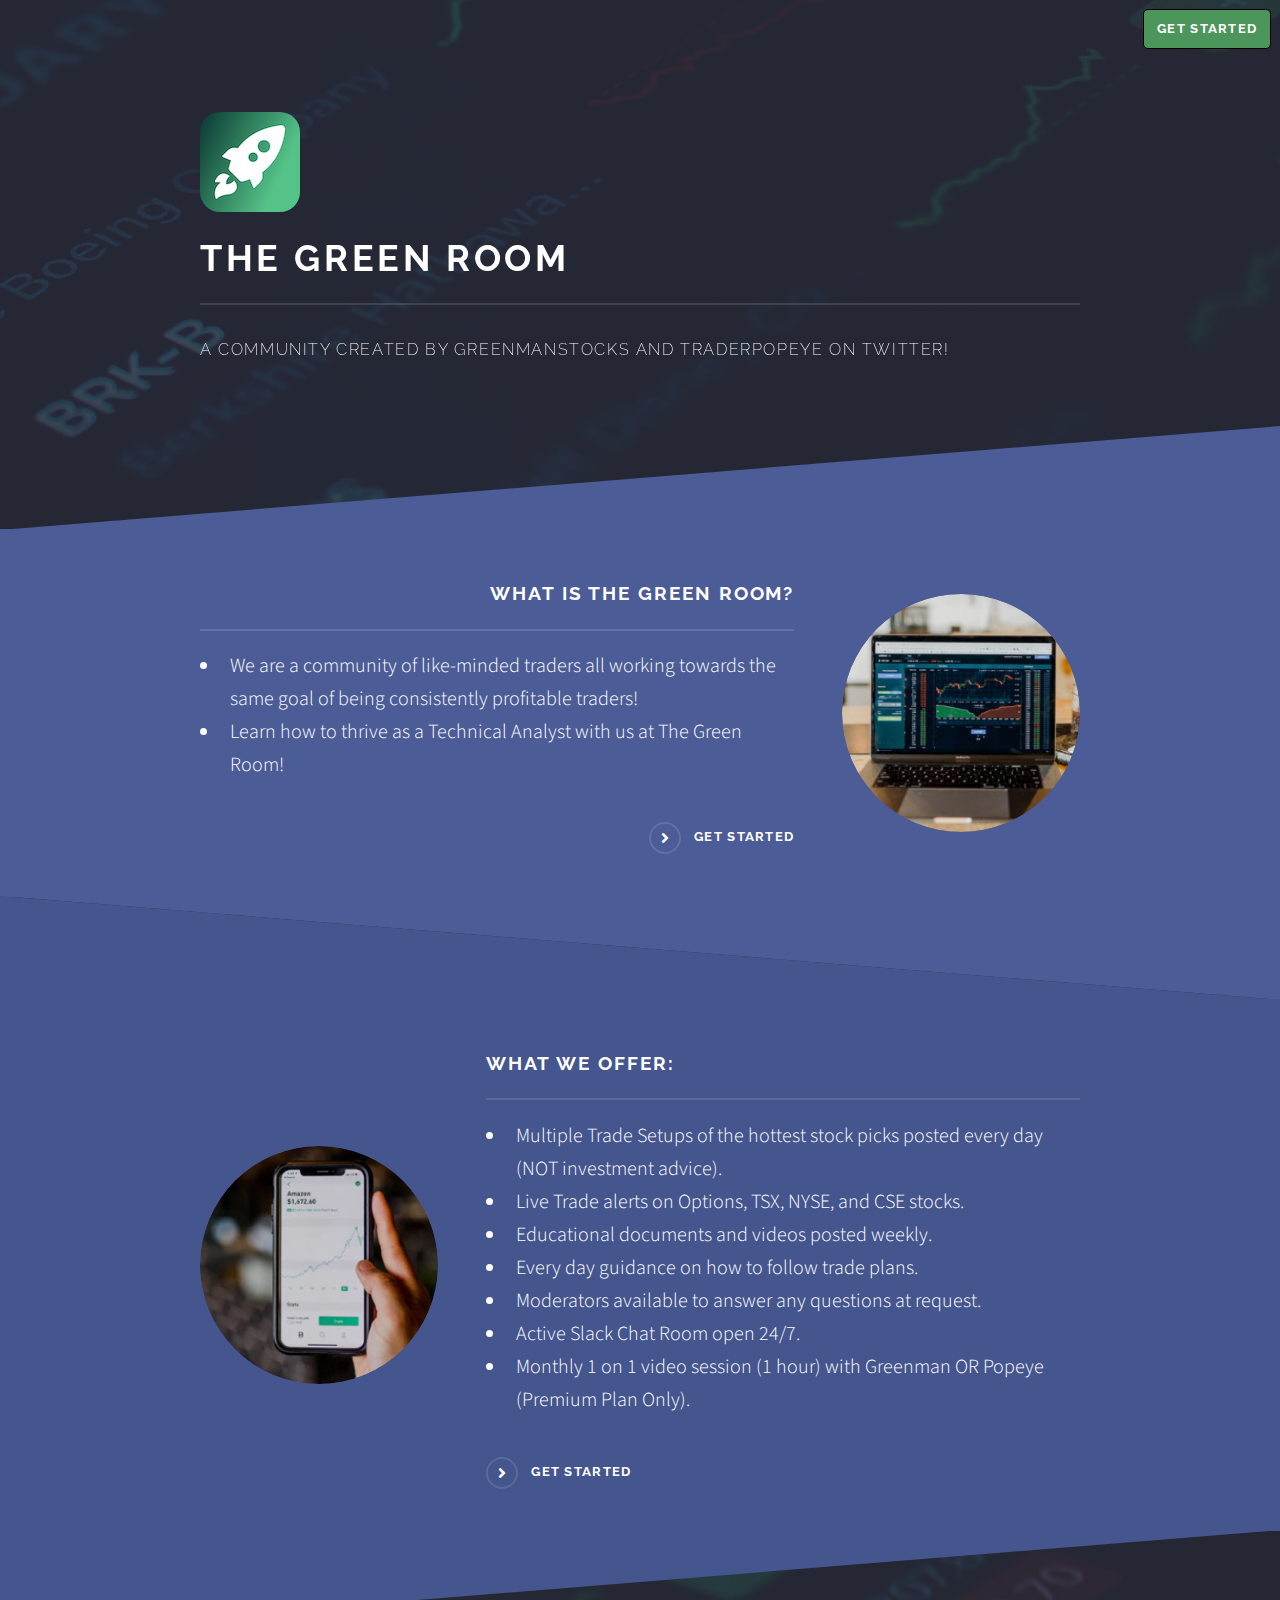
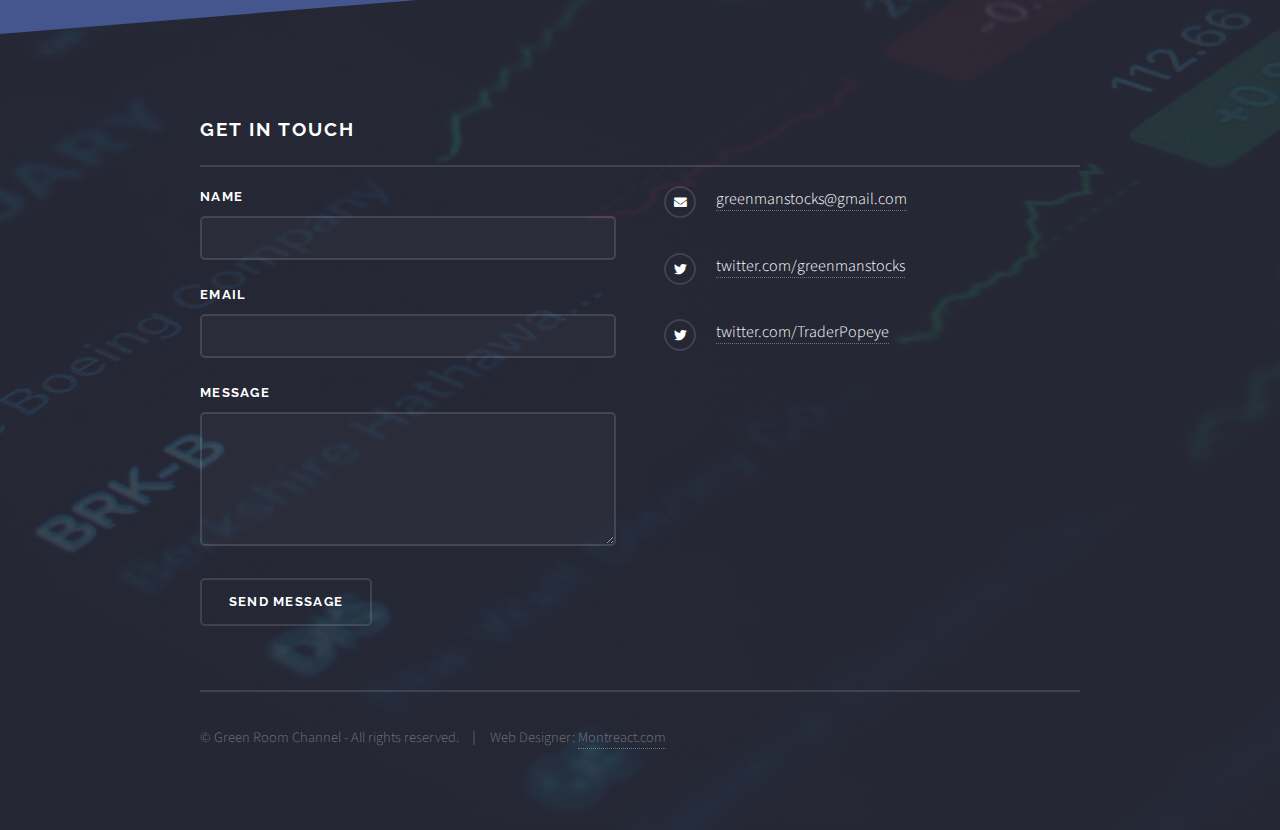
==== index.html @ b344d6a6 "first commit" ====
<!DOCTYPE HTML>
<!--
	Solid State by HTML5 UP
	html5up.net | @ajlkn
	Free for personal and commercial use under the CCA 3.0 license (html5up.net/license)
-->
<html>
	<head>
		<title>The Green Room</title>
		<meta charset="utf-8" />
		<meta name="viewport" content="width=device-width, initial-scale=1, user-scalable=no" />
		<link rel="stylesheet" href="assets/css/main.css" />
		<link rel="icon" href="images/profile.png" type="image/x-icon"/>
		<meta name="description" content="A community created by GreenmanStocks and TraderPopeye on Twitter!" />	
		<noscript><link rel="stylesheet" href="assets/css/noscript.css" /></noscript>
	</head>
	<body class="is-preload">

		<!-- Page Wrapper -->
			<div id="page-wrapper">

				<!-- Header -->
					<header id="header" class="alt">
						<h1><a href="index.html">The Green Room</a></h1>
						<nav>
							<a class="menu-button" style="border: 1px #000 solid !important; background-color: #4c965c; border-radius: 5px;" href="./purchase.html">Get Started</a>
						</nav>
					</header>


				<!-- Banner -->
					<section id="banner">
						<div class="inner">
							<h2>							
								<img style="border-radius: 20px;" src="images/profile.jpg" alt="" />
								<br>
								The Green Room
							</h2>
							<p>A community created by GreenmanStocks and TraderPopeye on Twitter!</p>
						</div>
					</section>

				<!-- Wrapper -->
					<section id="wrapper">

						<!-- One -->
							<section id="one" class="wrapper spotlight style1">
								<div class="inner">
									<a href="#" class="image"><img src="images/pic01.jpg" alt="" /></a>
									<div class="content">
										<h2 class="major">What is The Green Room?</h2>
										<ul style="text-align: left; font-size: 20px;">
											<li>
												We are a community of like-minded traders all working towards the same goal of being consistently profitable traders! 
											</li>
											<li>
												Learn how to thrive as a Technical Analyst with us at The Green Room! 
											</li>
										</ul>

										<a href="./purchase.html" class="special">Get Started</a>
									</div>
								</div>
							</section>

						<!-- Two -->
							<section id="two" class="wrapper alt spotlight style2">
								<div class="inner">
									<a href="#" class="image"><img src="images/pic02.jpg" alt="" /></a>
									<div class="content">
										<h2 class="major">What we offer:</h2>
										<ul style="text-align: left; font-size: 20px;">
											<li>
												Multiple Trade Setups of the hottest stock picks posted every day (NOT investment advice). 
											</li>
											<li>
												Live Trade alerts on Options, TSX, NYSE, and CSE stocks.
											</li>
											<li>
												Educational documents and videos posted weekly. 
											</li>
											<li>
												Every day guidance on how to follow trade plans.
											</li>
											<li>
												Moderators available to answer any questions at request. 
											</li>
											<li>
												Active Slack Chat Room open 24/7.
											</li>
											<li>
												Monthly 1 on 1 video session (1 hour) with Greenman OR Popeye (Premium Plan Only).
											</li>
										</ul>
										<a href="./purchase.html" class="special">Get Started</a>
									</div>
								</div>
							</section>

					</section>

				<!-- Footer -->
					<section id="footer">
						<div class="inner">
							<h2 class="major">Get in touch</h2>
							<form method="post" action="https://formspree.io/greenmanstocks@gmail.ca">
								<div class="fields">
									<div class="field">
										<label for="name">Name</label>
										<input type="text" name="name" id="name" />
									</div>
									<div class="field">
										<label for="email">Email</label>
										<input type="email" name="email" id="email" />
									</div>
									<div class="field">
										<label for="message">Message</label>
										<textarea name="message" id="message" rows="4"></textarea>
									</div>
								</div>
								<ul class="actions">
									<li><input type="submit" value="Send Message" /></li>
								</ul>
							</form>
							<ul class="contact">
								<li class="icon solid fa-envelope"><a href="mailto:greenmanstocks@gmail.com">greenmanstocks@gmail.com</a></li>
								<li class="icon brands fa-twitter"><a href="https://www.twitter.com/greenmanstocks" target="_blank">twitter.com/greenmanstocks</a></li>
								<li class="icon brands fa-twitter"><a href="https://www.twitter.com/TraderPopeye" target="_blank">twitter.com/TraderPopeye</a></li>
							</ul>
							<ul class="copyright">
								<li>&copy; Green Room Channel - All rights reserved.</li><li>Web Designer: <a href="http://www.montreact.com">Montreact.com</a></li>
							</ul>
						</div>
					</section>

			</div>

		<!-- Scripts -->
			<script src="assets/js/jquery.min.js"></script>
			<script src="assets/js/jquery.scrollex.min.js"></script>
			<script src="assets/js/browser.min.js"></script>
			<script src="assets/js/breakpoints.min.js"></script>
			<script src="assets/js/util.js"></script>
			<script src="assets/js/main.js"></script>

	</body>
</html>
---- assets/css/main.css ----
@import url(fontawesome-all.min.css);
@import url("https://fonts.googleapis.com/css?family=Raleway:200,700|Source+Sans+Pro:300,600,300italic,600italic");

/*
	Solid State by HTML5 UP
	html5up.net | @ajlkn
	Free for personal and commercial use under the CCA 3.0 license (html5up.net/license)
*/

html, body, div, span, applet, object,
iframe, h1, h2, h3, h4, h5, h6, p, blockquote,
pre, a, abbr, acronym, address, big, cite,
code, del, dfn, em, img, ins, kbd, q, s, samp,
small, strike, strong, sub, sup, tt, var, b,
u, i, center, dl, dt, dd, ol, ul, li, fieldset,
form, label, legend, table, caption, tbody,
tfoot, thead, tr, th, td, article, aside,
canvas, details, embed, figure, figcaption,
footer, header, hgroup, menu, nav, output, ruby,
section, summary, time, mark, audio, video {
	margin: 0;
	padding: 0;
	border: 0;
	font-size: 100%;
	font: inherit;
	vertical-align: baseline;}

article, aside, details, figcaption, figure,
footer, header, hgroup, menu, nav, section {
	display: block;}

body {
	line-height: 1;
}

ol, ul {
	list-style: none;
}

blockquote, q {
	quotes: none;
}

	blockquote:before, blockquote:after, q:before, q:after {
		content: '';
		content: none;
	}

table {
	border-collapse: collapse;
	border-spacing: 0;
}

body {
	-webkit-text-size-adjust: none;
}

mark {
	background-color: transparent;
	color: inherit;
}

input::-moz-focus-inner {
	border: 0;
	padding: 0;
}

input, select, textarea {
	-moz-appearance: none;
	-webkit-appearance: none;
	-ms-appearance: none;
	appearance: none;
}

/* Basic */

	@-ms-viewport {
		width: device-width;
	}

	body {
		-ms-overflow-style: scrollbar;
	}

	@media screen and (max-width: 480px) {

		html, body {
			min-width: 320px;
		}

	}

	html {
		box-sizing: border-box;
	}

	*, *:before, *:after {
		box-sizing: inherit;
	}

	body {
		background-color: #2e3141;
		background-image: linear-gradient(to top, rgba(46, 49, 65, 0.8), rgba(46, 49, 65, 0.8)), url("../../images/bg.jpg");
		background-size: auto,
 cover;
		background-attachment: fixed,
 fixed;
		background-position: center,
 center;
	}

		body.is-preload *, body.is-preload *:before, body.is-preload *:after {
			-moz-animation: none !important;
			-webkit-animation: none !important;
			-ms-animation: none !important;
			animation: none !important;
			-moz-transition: none !important;
			-webkit-transition: none !important;
			-ms-transition: none !important;
			transition: none !important;
		}

/* Type */

	body, input, select, textarea {
		color: #ffffff;
		font-family: "Source Sans Pro", Helvetica, sans-serif;
		font-size: 16.5pt;
		font-weight: 300;
		line-height: 1.65;
	}

		@media screen and (max-width: 1680px) {

			body, input, select, textarea {
				font-size: 13pt;
			}

		}

		@media screen and (max-width: 1280px) {

			body, input, select, textarea {
				font-size: 12pt;
			}

		}

		@media screen and (max-width: 980px) {

			body, input, select, textarea {
				font-size: 12pt;
			}

		}

		@media screen and (max-width: 736px) {

			body, input, select, textarea {
				font-size: 12pt;
			}

		}

		@media screen and (max-width: 480px) {

			body, input, select, textarea {
				font-size: 12pt;
			}

		}

	a {
		-moz-transition: color 0.2s ease-in-out, border-bottom-color 0.2s ease-in-out;
		-webkit-transition: color 0.2s ease-in-out, border-bottom-color 0.2s ease-in-out;
		-ms-transition: color 0.2s ease-in-out, border-bottom-color 0.2s ease-in-out;
		transition: color 0.2s ease-in-out, border-bottom-color 0.2s ease-in-out;
		border-bottom: dotted 1px rgba(255, 255, 255, 0.35);
		color: #ffffff;
		text-decoration: none;
	}

		a:hover {
			border-bottom-color: transparent;
			color: #ffffff !important;
		}

		a.special:not(.button) {
			text-decoration: none;
			border-bottom: 0;
			display: block;
			font-family: Raleway, Helvetica, sans-serif;
			font-size: 0.8em;
			font-weight: 700;
			letter-spacing: 0.1em;
			margin: 0 0 2em 0;
			text-transform: uppercase;
		}

			a.special:not(.button):before {
				-moz-osx-font-smoothing: grayscale;
				-webkit-font-smoothing: antialiased;
				display: inline-block;
				font-style: normal;
				font-variant: normal;
				text-rendering: auto;
				line-height: 1;
				text-transform: none !important;
				font-family: 'Font Awesome 5 Free';
				font-weight: 900;
			}

			a.special:not(.button):before {
				-moz-transition: background-color 0.2s ease-in-out;
				-webkit-transition: background-color 0.2s ease-in-out;
				-ms-transition: background-color 0.2s ease-in-out;
				transition: background-color 0.2s ease-in-out;
				border-radius: 100%;
				border: solid 2px rgba(255, 255, 255, 0.125);
				content: '\f105';
				display: inline-block;
				font-size: 1.25em;
				height: 2em;
				line-height: 1.75em;
				margin-right: 0.85em;
				text-align: center;
				text-indent: 0.15em;
				vertical-align: middle;
				width: 2em;
			}

			a.special:not(.button):hover:before {
				background-color: rgba(255, 255, 255, 0.025);
			}

			a.special:not(.button):active:before {
				background-color: rgba(255, 255, 255, 0.075);
			}

	strong, b {
		color: #ffffff;
		font-weight: 600;
	}

	em, i {
		font-style: italic;
	}

	p {
		margin: 0 0 2em 0;
	}

	h1, h2, h3, h4, h5, h6 {
		color: #ffffff;
		font-family: Raleway, Helvetica, sans-serif;
		font-weight: 700;
		letter-spacing: 0.1em;
		margin: 0 0 1em 0;
		text-transform: uppercase;
	}

		h1 a, h2 a, h3 a, h4 a, h5 a, h6 a {
			color: inherit;
			text-decoration: none;
			border-bottom: 0;
		}

		h1 span, h2 span, h3 span, h4 span, h5 span, h6 span {
			font-weight: 200;
		}

		h1.major, h2.major, h3.major, h4.major, h5.major, h6.major {
			padding-bottom: 1em;
			border-bottom: solid 2px rgba(255, 255, 255, 0.125);
		}

	h2 {
		font-size: 1.2em;
	}

	h3 {
		font-size: 0.9em;
	}

	h4 {
		font-size: 0.7em;
	}

	h5 {
		font-size: 0.7em;
	}

	h6 {
		font-size: 0.7em;
	}

	@media screen and (max-width: 736px) {

		h2 {
			font-size: 1em;
		}

		h3 {
			font-size: 0.8em;
		}

	}

	sub {
		font-size: 0.8em;
		position: relative;
		top: 0.5em;
	}

	sup {
		font-size: 0.8em;
		position: relative;
		top: -0.5em;
	}

	blockquote {
		border-left: solid 4px rgba(255, 255, 255, 0.125);
		font-style: italic;
		margin: 0 0 2em 0;
		padding: 0.5em 0 0.5em 2em;
	}

	code {
		background: rgba(255, 255, 255, 0.025);
		border-radius: 5px;
		border: solid 2px rgba(255, 255, 255, 0.125);
		font-family: "Courier New", monospace;
		font-size: 0.9em;
		margin: 0 0.25em;
		padding: 0.25em 0.65em;
	}

	pre {
		-webkit-overflow-scrolling: touch;
		font-family: "Courier New", monospace;
		font-size: 0.9em;
		margin: 0 0 2em 0;
	}

		pre code {
			display: block;
			line-height: 1.75em;
			padding: 1em 1.5em;
			overflow-x: auto;
		}

	hr {
		border: 0;
		border-bottom: solid 2px rgba(255, 255, 255, 0.125);
		margin: 2.5em 0;
	}

		hr.major {
			margin: 4em 0;
		}

	.align-left {
		text-align: left;
	}

	.align-center {
		text-align: center;
	}

	.align-right {
		text-align: right;
	}

/* Row */

	.row {
		display: flex;
		flex-wrap: wrap;
		box-sizing: border-box;
		align-items: stretch;
	}

		.row > * {
			box-sizing: border-box;
		}

		.row.gtr-uniform > * > :last-child {
			margin-bottom: 0;
		}

		.row.aln-left {
			justify-content: flex-start;
		}

		.row.aln-center {
			justify-content: center;
		}

		.row.aln-right {
			justify-content: flex-end;
		}

		.row.aln-top {
			align-items: flex-start;
		}

		.row.aln-middle {
			align-items: center;
		}

		.row.aln-bottom {
			align-items: flex-end;
		}

		.row > .imp {
			order: -1;
		}

		.row > .col-1 {
			width: 8.33333%;
		}

		.row > .off-1 {
			margin-left: 8.33333%;
		}

		.row > .col-2 {
			width: 16.66667%;
		}

		.row > .off-2 {
			margin-left: 16.66667%;
		}

		.row > .col-3 {
			width: 25%;
		}

		.row > .off-3 {
			margin-left: 25%;
		}

		.row > .col-4 {
			width: 33.33333%;
		}

		.row > .off-4 {
			margin-left: 33.33333%;
		}

		.row > .col-5 {
			width: 41.66667%;
		}

		.row > .off-5 {
			margin-left: 41.66667%;
		}

		.row > .col-6 {
			width: 50%;
		}

		.row > .off-6 {
			margin-left: 50%;
		}

		.row > .col-7 {
			width: 58.33333%;
		}

		.row > .off-7 {
			margin-left: 58.33333%;
		}

		.row > .col-8 {
			width: 66.66667%;
		}

		.row > .off-8 {
			margin-left: 66.66667%;
		}

		.row > .col-9 {
			width: 75%;
		}

		.row > .off-9 {
			margin-left: 75%;
		}

		.row > .col-10 {
			width: 83.33333%;
		}

		.row > .off-10 {
			margin-left: 83.33333%;
		}

		.row > .col-11 {
			width: 91.66667%;
		}

		.row > .off-11 {
			margin-left: 91.66667%;
		}

		.row > .col-12 {
			width: 100%;
		}

		.row > .off-12 {
			margin-left: 100%;
		}

		.row.gtr-0 {
			margin-top: 0;
			margin-left: 0em;
		}

			.row.gtr-0 > * {
				padding: 0 0 0 0em;
			}

			.row.gtr-0.gtr-uniform {
				margin-top: 0em;
			}

				.row.gtr-0.gtr-uniform > * {
					padding-top: 0em;
				}

		.row.gtr-25 {
			margin-top: 0;
			margin-left: -0.4375em;
		}

			.row.gtr-25 > * {
				padding: 0 0 0 0.4375em;
			}

			.row.gtr-25.gtr-uniform {
				margin-top: -0.4375em;
			}

				.row.gtr-25.gtr-uniform > * {
					padding-top: 0.4375em;
				}

		.row.gtr-50 {
			margin-top: 0;
			margin-left: -0.875em;
		}

			.row.gtr-50 > * {
				padding: 0 0 0 0.875em;
			}

			.row.gtr-50.gtr-uniform {
				margin-top: -0.875em;
			}

				.row.gtr-50.gtr-uniform > * {
					padding-top: 0.875em;
				}

		.row {
			margin-top: 0;
			margin-left: -1.75em;
		}

			.row > * {
				padding: 0 0 0 1.75em;
			}

			.row.gtr-uniform {
				margin-top: -1.75em;
			}

				.row.gtr-uniform > * {
					padding-top: 1.75em;
				}

		.row.gtr-150 {
			margin-top: 0;
			margin-left: -2.625em;
		}

			.row.gtr-150 > * {
				padding: 0 0 0 2.625em;
			}

			.row.gtr-150.gtr-uniform {
				margin-top: -2.625em;
			}

				.row.gtr-150.gtr-uniform > * {
					padding-top: 2.625em;
				}

		.row.gtr-200 {
			margin-top: 0;
			margin-left: -3.5em;
		}

			.row.gtr-200 > * {
				padding: 0 0 0 3.5em;
			}

			.row.gtr-200.gtr-uniform {
				margin-top: -3.5em;
			}

				.row.gtr-200.gtr-uniform > * {
					padding-top: 3.5em;
				}

		@media screen and (max-width: 1680px) {

			.row {
				display: flex;
				flex-wrap: wrap;
				box-sizing: border-box;
				align-items: stretch;
			}

				.row > * {
					box-sizing: border-box;
				}

				.row.gtr-uniform > * > :last-child {
					margin-bottom: 0;
				}

				.row.aln-left {
					justify-content: flex-start;
				}

				.row.aln-center {
					justify-content: center;
				}

				.row.aln-right {
					justify-content: flex-end;
				}

				.row.aln-top {
					align-items: flex-start;
				}

				.row.aln-middle {
					align-items: center;
				}

				.row.aln-bottom {
					align-items: flex-end;
				}

				.row > .imp-xlarge {
					order: -1;
				}

				.row > .col-1-xlarge {
					width: 8.33333%;
				}

				.row > .off-1-xlarge {
					margin-left: 8.33333%;
				}

				.row > .col-2-xlarge {
					width: 16.66667%;
				}

				.row > .off-2-xlarge {
					margin-left: 16.66667%;
				}

				.row > .col-3-xlarge {
					width: 25%;
				}

				.row > .off-3-xlarge {
					margin-left: 25%;
				}

				.row > .col-4-xlarge {
					width: 33.33333%;
				}

				.row > .off-4-xlarge {
					margin-left: 33.33333%;
				}

				.row > .col-5-xlarge {
					width: 41.66667%;
				}

				.row > .off-5-xlarge {
					margin-left: 41.66667%;
				}

				.row > .col-6-xlarge {
					width: 50%;
				}

				.row > .off-6-xlarge {
					margin-left: 50%;
				}

				.row > .col-7-xlarge {
					width: 58.33333%;
				}

				.row > .off-7-xlarge {
					margin-left: 58.33333%;
				}

				.row > .col-8-xlarge {
					width: 66.66667%;
				}

				.row > .off-8-xlarge {
					margin-left: 66.66667%;
				}

				.row > .col-9-xlarge {
					width: 75%;
				}

				.row > .off-9-xlarge {
					margin-left: 75%;
				}

				.row > .col-10-xlarge {
					width: 83.33333%;
				}

				.row > .off-10-xlarge {
					margin-left: 83.33333%;
				}

				.row > .col-11-xlarge {
					width: 91.66667%;
				}

				.row > .off-11-xlarge {
					margin-left: 91.66667%;
				}

				.row > .col-12-xlarge {
					width: 100%;
				}

				.row > .off-12-xlarge {
					margin-left: 100%;
				}

				.row.gtr-0 {
					margin-top: 0;
					margin-left: 0em;
				}

					.row.gtr-0 > * {
						padding: 0 0 0 0em;
					}

					.row.gtr-0.gtr-uniform {
						margin-top: 0em;
					}

						.row.gtr-0.gtr-uniform > * {
							padding-top: 0em;
						}

				.row.gtr-25 {
					margin-top: 0;
					margin-left: -0.4375em;
				}

					.row.gtr-25 > * {
						padding: 0 0 0 0.4375em;
					}

					.row.gtr-25.gtr-uniform {
						margin-top: -0.4375em;
					}

						.row.gtr-25.gtr-uniform > * {
							padding-top: 0.4375em;
						}

				.row.gtr-50 {
					margin-top: 0;
					margin-left: -0.875em;
				}

					.row.gtr-50 > * {
						padding: 0 0 0 0.875em;
					}

					.row.gtr-50.gtr-uniform {
						margin-top: -0.875em;
					}

						.row.gtr-50.gtr-uniform > * {
							padding-top: 0.875em;
						}

				.row {
					margin-top: 0;
					margin-left: -1.75em;
				}

					.row > * {
						padding: 0 0 0 1.75em;
					}

					.row.gtr-uniform {
						margin-top: -1.75em;
					}

						.row.gtr-uniform > * {
							padding-top: 1.75em;
						}

				.row.gtr-150 {
					margin-top: 0;
					margin-left: -2.625em;
				}

					.row.gtr-150 > * {
						padding: 0 0 0 2.625em;
					}

					.row.gtr-150.gtr-uniform {
						margin-top: -2.625em;
					}

						.row.gtr-150.gtr-uniform > * {
							padding-top: 2.625em;
						}

				.row.gtr-200 {
					margin-top: 0;
					margin-left: -3.5em;
				}

					.row.gtr-200 > * {
						padding: 0 0 0 3.5em;
					}

					.row.gtr-200.gtr-uniform {
						margin-top: -3.5em;
					}

						.row.gtr-200.gtr-uniform > * {
							padding-top: 3.5em;
						}

		}

		@media screen and (max-width: 1280px) {

			.row {
				display: flex;
				flex-wrap: wrap;
				box-sizing: border-box;
				align-items: stretch;
			}

				.row > * {
					box-sizing: border-box;
				}

				.row.gtr-uniform > * > :last-child {
					margin-bottom: 0;
				}

				.row.aln-left {
					justify-content: flex-start;
				}

				.row.aln-center {
					justify-content: center;
				}

				.row.aln-right {
					justify-content: flex-end;
				}

				.row.aln-top {
					align-items: flex-start;
				}

				.row.aln-middle {
					align-items: center;
				}

				.row.aln-bottom {
					align-items: flex-end;
				}

				.row > .imp-large {
					order: -1;
				}

				.row > .col-1-large {
					width: 8.33333%;
				}

				.row > .off-1-large {
					margin-left: 8.33333%;
				}

				.row > .col-2-large {
					width: 16.66667%;
				}

				.row > .off-2-large {
					margin-left: 16.66667%;
				}

				.row > .col-3-large {
					width: 25%;
				}

				.row > .off-3-large {
					margin-left: 25%;
				}

				.row > .col-4-large {
					width: 33.33333%;
				}

				.row > .off-4-large {
					margin-left: 33.33333%;
				}

				.row > .col-5-large {
					width: 41.66667%;
				}

				.row > .off-5-large {
					margin-left: 41.66667%;
				}

				.row > .col-6-large {
					width: 50%;
				}

				.row > .off-6-large {
					margin-left: 50%;
				}

				.row > .col-7-large {
					width: 58.33333%;
				}

				.row > .off-7-large {
					margin-left: 58.33333%;
				}

				.row > .col-8-large {
					width: 66.66667%;
				}

				.row > .off-8-large {
					margin-left: 66.66667%;
				}

				.row > .col-9-large {
					width: 75%;
				}

				.row > .off-9-large {
					margin-left: 75%;
				}

				.row > .col-10-large {
					width: 83.33333%;
				}

				.row > .off-10-large {
					margin-left: 83.33333%;
				}

				.row > .col-11-large {
					width: 91.66667%;
				}

				.row > .off-11-large {
					margin-left: 91.66667%;
				}

				.row > .col-12-large {
					width: 100%;
				}

				.row > .off-12-large {
					margin-left: 100%;
				}

				.row.gtr-0 {
					margin-top: 0;
					margin-left: 0em;
				}

					.row.gtr-0 > * {
						padding: 0 0 0 0em;
					}

					.row.gtr-0.gtr-uniform {
						margin-top: 0em;
					}

						.row.gtr-0.gtr-uniform > * {
							padding-top: 0em;
						}

				.row.gtr-25 {
					margin-top: 0;
					margin-left: -0.4375em;
				}

					.row.gtr-25 > * {
						padding: 0 0 0 0.4375em;
					}

					.row.gtr-25.gtr-uniform {
						margin-top: -0.4375em;
					}

						.row.gtr-25.gtr-uniform > * {
							padding-top: 0.4375em;
						}

				.row.gtr-50 {
					margin-top: 0;
					margin-left: -0.875em;
				}

					.row.gtr-50 > * {
						padding: 0 0 0 0.875em;
					}

					.row.gtr-50.gtr-uniform {
						margin-top: -0.875em;
					}

						.row.gtr-50.gtr-uniform > * {
							padding-top: 0.875em;
						}

				.row {
					margin-top: 0;
					margin-left: -1.75em;
				}

					.row > * {
						padding: 0 0 0 1.75em;
					}

					.row.gtr-uniform {
						margin-top: -1.75em;
					}

						.row.gtr-uniform > * {
							padding-top: 1.75em;
						}

				.row.gtr-150 {
					margin-top: 0;
					margin-left: -2.625em;
				}

					.row.gtr-150 > * {
						padding: 0 0 0 2.625em;
					}

					.row.gtr-150.gtr-uniform {
						margin-top: -2.625em;
					}

						.row.gtr-150.gtr-uniform > * {
							padding-top: 2.625em;
						}

				.row.gtr-200 {
					margin-top: 0;
					margin-left: -3.5em;
				}

					.row.gtr-200 > * {
						padding: 0 0 0 3.5em;
					}

					.row.gtr-200.gtr-uniform {
						margin-top: -3.5em;
					}

						.row.gtr-200.gtr-uniform > * {
							padding-top: 3.5em;
						}

		}

		@media screen and (max-width: 980px) {

			.row {
				display: flex;
				flex-wrap: wrap;
				box-sizing: border-box;
				align-items: stretch;
			}

				.row > * {
					box-sizing: border-box;
				}

				.row.gtr-uniform > * > :last-child {
					margin-bottom: 0;
				}

				.row.aln-left {
					justify-content: flex-start;
				}

				.row.aln-center {
					justify-content: center;
				}

				.row.aln-right {
					justify-content: flex-end;
				}

				.row.aln-top {
					align-items: flex-start;
				}

				.row.aln-middle {
					align-items: center;
				}

				.row.aln-bottom {
					align-items: flex-end;
				}

				.row > .imp-medium {
					order: -1;
				}

				.row > .col-1-medium {
					width: 8.33333%;
				}

				.row > .off-1-medium {
					margin-left: 8.33333%;
				}

				.row > .col-2-medium {
					width: 16.66667%;
				}

				.row > .off-2-medium {
					margin-left: 16.66667%;
				}

				.row > .col-3-medium {
					width: 25%;
				}

				.row > .off-3-medium {
					margin-left: 25%;
				}

				.row > .col-4-medium {
					width: 33.33333%;
				}

				.row > .off-4-medium {
					margin-left: 33.33333%;
				}

				.row > .col-5-medium {
					width: 41.66667%;
				}

				.row > .off-5-medium {
					margin-left: 41.66667%;
				}

				.row > .col-6-medium {
					width: 50%;
				}

				.row > .off-6-medium {
					margin-left: 50%;
				}

				.row > .col-7-medium {
					width: 58.33333%;
				}

				.row > .off-7-medium {
					margin-left: 58.33333%;
				}

				.row > .col-8-medium {
					width: 66.66667%;
				}

				.row > .off-8-medium {
					margin-left: 66.66667%;
				}

				.row > .col-9-medium {
					width: 75%;
				}

				.row > .off-9-medium {
					margin-left: 75%;
				}

				.row > .col-10-medium {
					width: 83.33333%;
				}

				.row > .off-10-medium {
					margin-left: 83.33333%;
				}

				.row > .col-11-medium {
					width: 91.66667%;
				}

				.row > .off-11-medium {
					margin-left: 91.66667%;
				}

				.row > .col-12-medium {
					width: 100%;
				}

				.row > .off-12-medium {
					margin-left: 100%;
				}

				.row.gtr-0 {
					margin-top: 0;
					margin-left: 0em;
				}

					.row.gtr-0 > * {
						padding: 0 0 0 0em;
					}

					.row.gtr-0.gtr-uniform {
						margin-top: 0em;
					}

						.row.gtr-0.gtr-uniform > * {
							padding-top: 0em;
						}

				.row.gtr-25 {
					margin-top: 0;
					margin-left: -0.4375em;
				}

					.row.gtr-25 > * {
						padding: 0 0 0 0.4375em;
					}

					.row.gtr-25.gtr-uniform {
						margin-top: -0.4375em;
					}

						.row.gtr-25.gtr-uniform > * {
							padding-top: 0.4375em;
						}

				.row.gtr-50 {
					margin-top: 0;
					margin-left: -0.875em;
				}

					.row.gtr-50 > * {
						padding: 0 0 0 0.875em;
					}

					.row.gtr-50.gtr-uniform {
						margin-top: -0.875em;
					}

						.row.gtr-50.gtr-uniform > * {
							padding-top: 0.875em;
						}

				.row {
					margin-top: 0;
					margin-left: -1.75em;
				}

					.row > * {
						padding: 0 0 0 1.75em;
					}

					.row.gtr-uniform {
						margin-top: -1.75em;
					}

						.row.gtr-uniform > * {
							padding-top: 1.75em;
						}

				.row.gtr-150 {
					margin-top: 0;
					margin-left: -2.625em;
				}

					.row.gtr-150 > * {
						padding: 0 0 0 2.625em;
					}

					.row.gtr-150.gtr-uniform {
						margin-top: -2.625em;
					}

						.row.gtr-150.gtr-uniform > * {
							padding-top: 2.625em;
						}

				.row.gtr-200 {
					margin-top: 0;
					margin-left: -3.5em;
				}

					.row.gtr-200 > * {
						padding: 0 0 0 3.5em;
					}

					.row.gtr-200.gtr-uniform {
						margin-top: -3.5em;
					}

						.row.gtr-200.gtr-uniform > * {
							padding-top: 3.5em;
						}

		}

		@media screen and (max-width: 736px) {

			.row {
				display: flex;
				flex-wrap: wrap;
				box-sizing: border-box;
				align-items: stretch;
			}

				.row > * {
					box-sizing: border-box;
				}

				.row.gtr-uniform > * > :last-child {
					margin-bottom: 0;
				}

				.row.aln-left {
					justify-content: flex-start;
				}

				.row.aln-center {
					justify-content: center;
				}

				.row.aln-right {
					justify-content: flex-end;
				}

				.row.aln-top {
					align-items: flex-start;
				}

				.row.aln-middle {
					align-items: center;
				}

				.row.aln-bottom {
					align-items: flex-end;
				}

				.row > .imp-small {
					order: -1;
				}

				.row > .col-1-small {
					width: 8.33333%;
				}

				.row > .off-1-small {
					margin-left: 8.33333%;
				}

				.row > .col-2-small {
					width: 16.66667%;
				}

				.row > .off-2-small {
					margin-left: 16.66667%;
				}

				.row > .col-3-small {
					width: 25%;
				}

				.row > .off-3-small {
					margin-left: 25%;
				}

				.row > .col-4-small {
					width: 33.33333%;
				}

				.row > .off-4-small {
					margin-left: 33.33333%;
				}

				.row > .col-5-small {
					width: 41.66667%;
				}

				.row > .off-5-small {
					margin-left: 41.66667%;
				}

				.row > .col-6-small {
					width: 50%;
				}

				.row > .off-6-small {
					margin-left: 50%;
				}

				.row > .col-7-small {
					width: 58.33333%;
				}

				.row > .off-7-small {
					margin-left: 58.33333%;
				}

				.row > .col-8-small {
					width: 66.66667%;
				}

				.row > .off-8-small {
					margin-left: 66.66667%;
				}

				.row > .col-9-small {
					width: 75%;
				}

				.row > .off-9-small {
					margin-left: 75%;
				}

				.row > .col-10-small {
					width: 83.33333%;
				}

				.row > .off-10-small {
					margin-left: 83.33333%;
				}

				.row > .col-11-small {
					width: 91.66667%;
				}

				.row > .off-11-small {
					margin-left: 91.66667%;
				}

				.row > .col-12-small {
					width: 100%;
				}

				.row > .off-12-small {
					margin-left: 100%;
				}

				.row.gtr-0 {
					margin-top: 0;
					margin-left: 0em;
				}

					.row.gtr-0 > * {
						padding: 0 0 0 0em;
					}

					.row.gtr-0.gtr-uniform {
						margin-top: 0em;
					}

						.row.gtr-0.gtr-uniform > * {
							padding-top: 0em;
						}

				.row.gtr-25 {
					margin-top: 0;
					margin-left: -0.3125em;
				}

					.row.gtr-25 > * {
						padding: 0 0 0 0.3125em;
					}

					.row.gtr-25.gtr-uniform {
						margin-top: -0.3125em;
					}

						.row.gtr-25.gtr-uniform > * {
							padding-top: 0.3125em;
						}

				.row.gtr-50 {
					margin-top: 0;
					margin-left: -0.625em;
				}

					.row.gtr-50 > * {
						padding: 0 0 0 0.625em;
					}

					.row.gtr-50.gtr-uniform {
						margin-top: -0.625em;
					}

						.row.gtr-50.gtr-uniform > * {
							padding-top: 0.625em;
						}

				.row {
					margin-top: 0;
					margin-left: -1.25em;
				}

					.row > * {
						padding: 0 0 0 1.25em;
					}

					.row.gtr-uniform {
						margin-top: -1.25em;
					}

						.row.gtr-uniform > * {
							padding-top: 1.25em;
						}

				.row.gtr-150 {
					margin-top: 0;
					margin-left: -1.875em;
				}

					.row.gtr-150 > * {
						padding: 0 0 0 1.875em;
					}

					.row.gtr-150.gtr-uniform {
						margin-top: -1.875em;
					}

						.row.gtr-150.gtr-uniform > * {
							padding-top: 1.875em;
						}

				.row.gtr-200 {
					margin-top: 0;
					margin-left: -2.5em;
				}

					.row.gtr-200 > * {
						padding: 0 0 0 2.5em;
					}

					.row.gtr-200.gtr-uniform {
						margin-top: -2.5em;
					}

						.row.gtr-200.gtr-uniform > * {
							padding-top: 2.5em;
						}

		}

		@media screen and (max-width: 480px) {

			.row {
				display: flex;
				flex-wrap: wrap;
				box-sizing: border-box;
				align-items: stretch;
			}

				.row > * {
					box-sizing: border-box;
				}

				.row.gtr-uniform > * > :last-child {
					margin-bottom: 0;
				}

				.row.aln-left {
					justify-content: flex-start;
				}

				.row.aln-center {
					justify-content: center;
				}

				.row.aln-right {
					justify-content: flex-end;
				}

				.row.aln-top {
					align-items: flex-start;
				}

				.row.aln-middle {
					align-items: center;
				}

				.row.aln-bottom {
					align-items: flex-end;
				}

				.row > .imp-xsmall {
					order: -1;
				}

				.row > .col-1-xsmall {
					width: 8.33333%;
				}

				.row > .off-1-xsmall {
					margin-left: 8.33333%;
				}

				.row > .col-2-xsmall {
					width: 16.66667%;
				}

				.row > .off-2-xsmall {
					margin-left: 16.66667%;
				}

				.row > .col-3-xsmall {
					width: 25%;
				}

				.row > .off-3-xsmall {
					margin-left: 25%;
				}

				.row > .col-4-xsmall {
					width: 33.33333%;
				}

				.row > .off-4-xsmall {
					margin-left: 33.33333%;
				}

				.row > .col-5-xsmall {
					width: 41.66667%;
				}

				.row > .off-5-xsmall {
					margin-left: 41.66667%;
				}

				.row > .col-6-xsmall {
					width: 50%;
				}

				.row > .off-6-xsmall {
					margin-left: 50%;
				}

				.row > .col-7-xsmall {
					width: 58.33333%;
				}

				.row > .off-7-xsmall {
					margin-left: 58.33333%;
				}

				.row > .col-8-xsmall {
					width: 66.66667%;
				}

				.row > .off-8-xsmall {
					margin-left: 66.66667%;
				}

				.row > .col-9-xsmall {
					width: 75%;
				}

				.row > .off-9-xsmall {
					margin-left: 75%;
				}

				.row > .col-10-xsmall {
					width: 83.33333%;
				}

				.row > .off-10-xsmall {
					margin-left: 83.33333%;
				}

				.row > .col-11-xsmall {
					width: 91.66667%;
				}

				.row > .off-11-xsmall {
					margin-left: 91.66667%;
				}

				.row > .col-12-xsmall {
					width: 100%;
				}

				.row > .off-12-xsmall {
					margin-left: 100%;
				}

				.row.gtr-0 {
					margin-top: 0;
					margin-left: 0em;
				}

					.row.gtr-0 > * {
						padding: 0 0 0 0em;
					}

					.row.gtr-0.gtr-uniform {
						margin-top: 0em;
					}

						.row.gtr-0.gtr-uniform > * {
							padding-top: 0em;
						}

				.row.gtr-25 {
					margin-top: 0;
					margin-left: -0.3125em;
				}

					.row.gtr-25 > * {
						padding: 0 0 0 0.3125em;
					}

					.row.gtr-25.gtr-uniform {
						margin-top: -0.3125em;
					}

						.row.gtr-25.gtr-uniform > * {
							padding-top: 0.3125em;
						}

				.row.gtr-50 {
					margin-top: 0;
					margin-left: -0.625em;
				}

					.row.gtr-50 > * {
						padding: 0 0 0 0.625em;
					}

					.row.gtr-50.gtr-uniform {
						margin-top: -0.625em;
					}

						.row.gtr-50.gtr-uniform > * {
							padding-top: 0.625em;
						}

				.row {
					margin-top: 0;
					margin-left: -1.25em;
				}

					.row > * {
						padding: 0 0 0 1.25em;
					}

					.row.gtr-uniform {
						margin-top: -1.25em;
					}

						.row.gtr-uniform > * {
							padding-top: 1.25em;
						}

				.row.gtr-150 {
					margin-top: 0;
					margin-left: -1.875em;
				}

					.row.gtr-150 > * {
						padding: 0 0 0 1.875em;
					}

					.row.gtr-150.gtr-uniform {
						margin-top: -1.875em;
					}

						.row.gtr-150.gtr-uniform > * {
							padding-top: 1.875em;
						}

				.row.gtr-200 {
					margin-top: 0;
					margin-left: -2.5em;
				}

					.row.gtr-200 > * {
						padding: 0 0 0 2.5em;
					}

					.row.gtr-200.gtr-uniform {
						margin-top: -2.5em;
					}

						.row.gtr-200.gtr-uniform > * {
							padding-top: 2.5em;
						}

		}

		@media screen and (max-width: 360px) {

			.row {
				display: flex;
				flex-wrap: wrap;
				box-sizing: border-box;
				align-items: stretch;
			}

				.row > * {
					box-sizing: border-box;
				}

				.row.gtr-uniform > * > :last-child {
					margin-bottom: 0;
				}

				.row.aln-left {
					justify-content: flex-start;
				}

				.row.aln-center {
					justify-content: center;
				}

				.row.aln-right {
					justify-content: flex-end;
				}

				.row.aln-top {
					align-items: flex-start;
				}

				.row.aln-middle {
					align-items: center;
				}

				.row.aln-bottom {
					align-items: flex-end;
				}

				.row > .imp-xxsmall {
					order: -1;
				}

				.row > .col-1-xxsmall {
					width: 8.33333%;
				}

				.row > .off-1-xxsmall {
					margin-left: 8.33333%;
				}

				.row > .col-2-xxsmall {
					width: 16.66667%;
				}

				.row > .off-2-xxsmall {
					margin-left: 16.66667%;
				}

				.row > .col-3-xxsmall {
					width: 25%;
				}

				.row > .off-3-xxsmall {
					margin-left: 25%;
				}

				.row > .col-4-xxsmall {
					width: 33.33333%;
				}

				.row > .off-4-xxsmall {
					margin-left: 33.33333%;
				}

				.row > .col-5-xxsmall {
					width: 41.66667%;
				}

				.row > .off-5-xxsmall {
					margin-left: 41.66667%;
				}

				.row > .col-6-xxsmall {
					width: 50%;
				}

				.row > .off-6-xxsmall {
					margin-left: 50%;
				}

				.row > .col-7-xxsmall {
					width: 58.33333%;
				}

				.row > .off-7-xxsmall {
					margin-left: 58.33333%;
				}

				.row > .col-8-xxsmall {
					width: 66.66667%;
				}

				.row > .off-8-xxsmall {
					margin-left: 66.66667%;
				}

				.row > .col-9-xxsmall {
					width: 75%;
				}

				.row > .off-9-xxsmall {
					margin-left: 75%;
				}

				.row > .col-10-xxsmall {
					width: 83.33333%;
				}

				.row > .off-10-xxsmall {
					margin-left: 83.33333%;
				}

				.row > .col-11-xxsmall {
					width: 91.66667%;
				}

				.row > .off-11-xxsmall {
					margin-left: 91.66667%;
				}

				.row > .col-12-xxsmall {
					width: 100%;
				}

				.row > .off-12-xxsmall {
					margin-left: 100%;
				}

				.row.gtr-0 {
					margin-top: 0;
					margin-left: 0em;
				}

					.row.gtr-0 > * {
						padding: 0 0 0 0em;
					}

					.row.gtr-0.gtr-uniform {
						margin-top: 0em;
					}

						.row.gtr-0.gtr-uniform > * {
							padding-top: 0em;
						}

				.row.gtr-25 {
					margin-top: 0;
					margin-left: -0.3125em;
				}

					.row.gtr-25 > * {
						padding: 0 0 0 0.3125em;
					}

					.row.gtr-25.gtr-uniform {
						margin-top: -0.3125em;
					}

						.row.gtr-25.gtr-uniform > * {
							padding-top: 0.3125em;
						}

				.row.gtr-50 {
					margin-top: 0;
					margin-left: -0.625em;
				}

					.row.gtr-50 > * {
						padding: 0 0 0 0.625em;
					}

					.row.gtr-50.gtr-uniform {
						margin-top: -0.625em;
					}

						.row.gtr-50.gtr-uniform > * {
							padding-top: 0.625em;
						}

				.row {
					margin-top: 0;
					margin-left: -1.25em;
				}

					.row > * {
						padding: 0 0 0 1.25em;
					}

					.row.gtr-uniform {
						margin-top: -1.25em;
					}

						.row.gtr-uniform > * {
							padding-top: 1.25em;
						}

				.row.gtr-150 {
					margin-top: 0;
					margin-left: -1.875em;
				}

					.row.gtr-150 > * {
						padding: 0 0 0 1.875em;
					}

					.row.gtr-150.gtr-uniform {
						margin-top: -1.875em;
					}

						.row.gtr-150.gtr-uniform > * {
							padding-top: 1.875em;
						}

				.row.gtr-200 {
					margin-top: 0;
					margin-left: -2.5em;
				}

					.row.gtr-200 > * {
						padding: 0 0 0 2.5em;
					}

					.row.gtr-200.gtr-uniform {
						margin-top: -2.5em;
					}

						.row.gtr-200.gtr-uniform > * {
							padding-top: 2.5em;
						}

		}

/* Section/Article */

	section.special, article.special {
		text-align: center;
	}

/* Form */

	form {
		margin: 0 0 2em 0;
	}

		form > :last-child {
			margin-bottom: 0;
		}

		form > .fields {
			display: -moz-flex;
			display: -webkit-flex;
			display: -ms-flex;
			display: flex;
			-moz-flex-wrap: wrap;
			-webkit-flex-wrap: wrap;
			-ms-flex-wrap: wrap;
			flex-wrap: wrap;
			width: calc(100% + 3em);
			margin: -1.5em 0 2em -1.5em;
		}

			form > .fields > .field {
				-moz-flex-grow: 0;
				-webkit-flex-grow: 0;
				-ms-flex-grow: 0;
				flex-grow: 0;
				-moz-flex-shrink: 0;
				-webkit-flex-shrink: 0;
				-ms-flex-shrink: 0;
				flex-shrink: 0;
				padding: 1.5em 0 0 1.5em;
				width: calc(100% - 1.5em);
			}

				form > .fields > .field.half {
					width: calc(50% - 0.75em);
				}

				form > .fields > .field.third {
					width: calc(100%/3 - 0.5em);
				}

				form > .fields > .field.quarter {
					width: calc(25% - 0.375em);
				}

		@media screen and (max-width: 480px) {

			form > .fields {
				width: calc(100% + 3em);
				margin: -1.5em 0 2em -1.5em;
			}

				form > .fields > .field {
					padding: 1.5em 0 0 1.5em;
					width: calc(100% - 1.5em);
				}

					form > .fields > .field.half {
						width: calc(100% - 1.5em);
					}

					form > .fields > .field.third {
						width: calc(100% - 1.5em);
					}

					form > .fields > .field.quarter {
						width: calc(100% - 1.5em);
					}

		}

	label {
		color: #ffffff;
		display: block;
		font-family: Raleway, Helvetica, sans-serif;
		font-size: 0.8em;
		font-weight: 700;
		letter-spacing: 0.1em;
		margin: 0 0 0.7em 0;
		text-transform: uppercase;
	}

	input[type="text"],
	input[type="password"],
	input[type="email"],
	input[type="tel"],
	select,
	textarea {
		-moz-appearance: none;
		-webkit-appearance: none;
		-ms-appearance: none;
		appearance: none;
		background: rgba(255, 255, 255, 0.025);
		border-radius: 5px;
		border: none;
		border: solid 2px rgba(255, 255, 255, 0.125);
		color: inherit;
		display: block;
		outline: 0;
		padding: 0 1em;
		text-decoration: none;
		width: 100%;
	}

		input[type="text"]:invalid,
		input[type="password"]:invalid,
		input[type="email"]:invalid,
		input[type="tel"]:invalid,
		select:invalid,
		textarea:invalid {
			box-shadow: none;
		}

		input[type="text"]:focus,
		input[type="password"]:focus,
		input[type="email"]:focus,
		input[type="tel"]:focus,
		select:focus,
		textarea:focus {
			border-color: #5b6ba6;
		}

	select {
		background-image: url("data:image/svg+xml;charset=utf8,%3Csvg xmlns='http://www.w3.org/2000/svg' width='40' height='40' preserveAspectRatio='none' viewBox='0 0 40 40'%3E%3Cpath d='M9.4,12.3l10.4,10.4l10.4-10.4c0.2-0.2,0.5-0.4,0.9-0.4c0.3,0,0.6,0.1,0.9,0.4l3.3,3.3c0.2,0.2,0.4,0.5,0.4,0.9 c0,0.4-0.1,0.6-0.4,0.9L20.7,31.9c-0.2,0.2-0.5,0.4-0.9,0.4c-0.3,0-0.6-0.1-0.9-0.4L4.3,17.3c-0.2-0.2-0.4-0.5-0.4-0.9 c0-0.4,0.1-0.6,0.4-0.9l3.3-3.3c0.2-0.2,0.5-0.4,0.9-0.4S9.1,12.1,9.4,12.3z' fill='rgba(255, 255, 255, 0.125)' /%3E%3C/svg%3E");
		background-size: 1.25rem;
		background-repeat: no-repeat;
		background-position: calc(100% - 1rem) center;
		height: 2.75em;
		padding-right: 2.75em;
		text-overflow: ellipsis;
	}

		select option {
			color: #ffffff;
			background: #2e3141;
		}

		select:focus::-ms-value {
			background-color: transparent;
		}

		select::-ms-expand {
			display: none;
		}

	input[type="text"],
	input[type="password"],
	input[type="email"],
	select {
		height: 2.75em;
	}

	textarea {
		padding: 0.75em 1em;
	}

	input[type="checkbox"],
	input[type="radio"] {
		-moz-appearance: none;
		-webkit-appearance: none;
		-ms-appearance: none;
		appearance: none;
		display: block;
		float: left;
		margin-right: -2em;
		opacity: 0;
		width: 1em;
		z-index: -1;
	}

		input[type="checkbox"] + label,
		input[type="radio"] + label {
			text-decoration: none;
			color: #ffffff;
			cursor: pointer;
			display: inline-block;
			font-size: 1em;
			font-family: "Source Sans Pro", Helvetica, sans-serif;
			text-transform: none;
			letter-spacing: 0;
			font-weight: 300;
			padding-left: 2.4em;
			padding-right: 0.75em;
			position: relative;
		}

			input[type="checkbox"] + label:before,
			input[type="radio"] + label:before {
				-moz-osx-font-smoothing: grayscale;
				-webkit-font-smoothing: antialiased;
				display: inline-block;
				font-style: normal;
				font-variant: normal;
				text-rendering: auto;
				line-height: 1;
				text-transform: none !important;
				font-family: 'Font Awesome 5 Free';
				font-weight: 900;
			}

			input[type="checkbox"] + label:before,
			input[type="radio"] + label:before {
				background: rgba(255, 255, 255, 0.025);
				border-radius: 5px;
				border: solid 2px rgba(255, 255, 255, 0.125);
				content: '';
				display: inline-block;
				font-size: 0.8em;
				height: 2.0625em;
				left: 0;
				line-height: 2.0625em;
				position: absolute;
				text-align: center;
				top: 0;
				width: 2.0625em;
			}

		input[type="checkbox"]:checked + label:before,
		input[type="radio"]:checked + label:before {
			background: #ffffff;
			border-color: #ffffff;
			content: '\f00c';
			color: #2e3141;
		}

		input[type="checkbox"]:focus + label:before,
		input[type="radio"]:focus + label:before {
			border-color: #4c5c96;
		}

	input[type="checkbox"] + label:before {
		border-radius: 5px;
	}

	input[type="radio"] + label:before {
		border-radius: 100%;
	}

	::-webkit-input-placeholder {
		color: rgba(255, 255, 255, 0.35) !important;
		opacity: 1.0;
	}

	:-moz-placeholder {
		color: rgba(255, 255, 255, 0.35) !important;
		opacity: 1.0;
	}

	::-moz-placeholder {
		color: rgba(255, 255, 255, 0.35) !important;
		opacity: 1.0;
	}

	:-ms-input-placeholder {
		color: rgba(255, 255, 255, 0.35) !important;
		opacity: 1.0;
	}

/* Box */

	.box {
		border-radius: 5px;
		border: solid 2px rgba(255, 255, 255, 0.125);
		margin-bottom: 2em;
		padding: 1.5em;
	}

		.box > :last-child,
		.box > :last-child > :last-child,
		.box > :last-child > :last-child > :last-child {
			margin-bottom: 0;
		}

		.box.alt {
			border: 0;
			border-radius: 0;
			padding: 0;
		}

/* Icon */

	.icon {
		text-decoration: none;
		border-bottom: none;
		position: relative;
	}

		.icon:before {
			-moz-osx-font-smoothing: grayscale;
			-webkit-font-smoothing: antialiased;
			display: inline-block;
			font-style: normal;
			font-variant: normal;
			text-rendering: auto;
			line-height: 1;
			text-transform: none !important;
			font-family: 'Font Awesome 5 Free';
			font-weight: 400;
		}

		.icon > .label {
			display: none;
		}

		.icon:before {
			line-height: inherit;
		}

		.icon.solid:before {
			font-weight: 900;
		}

		.icon.brands:before {
			font-family: 'Font Awesome 5 Brands';
		}

/* Image */

	.image {
		border-radius: 5px;
		border: 0;
		display: inline-block;
		position: relative;
	}

		.image img {
			border-radius: 5px;
			display: block;
		}

		.image.left, .image.right {
			max-width: 40%;
		}

			.image.left img, .image.right img {
				width: 100%;
			}

		.image.left {
			float: left;
			padding: 0 1.5em 1em 0;
			top: 0.25em;
		}

		.image.right {
			float: right;
			padding: 0 0 1em 1.5em;
			top: 0.25em;
		}

		.image.fit {
			display: block;
			margin: 0 0 2em 0;
			width: 100%;
		}

			.image.fit img {
				width: 100%;
			}

		.image.main {
			display: block;
			margin: 0 0 3em 0;
			width: 100%;
		}

			.image.main img {
				width: 100%;
			}

/* List */

	ol {
		list-style: decimal;
		margin: 0 0 2em 0;
		padding-left: 1.25em;
	}

		ol li {
			padding-left: 0.25em;
		}

	ul {
		list-style: disc;
		margin: 0 0 2em 0;
		padding-left: 1em;
	}

		ul li {
			padding-left: 0.5em;
		}

		ul.alt {
			list-style: none;
			padding-left: 0;
		}

			ul.alt li {
				border-top: solid 1px rgba(255, 255, 255, 0.125);
				padding: 0.5em 0;
			}

				ul.alt li:first-child {
					border-top: 0;
					padding-top: 0;
				}

	dl {
		margin: 0 0 2em 0;
	}

		dl dt {
			display: block;
			font-weight: 600;
			margin: 0 0 1em 0;
		}

		dl dd {
			margin-left: 2em;
		}

/* Actions */

	ul.actions {
		display: -moz-flex;
		display: -webkit-flex;
		display: -ms-flex;
		display: flex;
		cursor: default;
		list-style: none;
		margin-left: -1em;
		padding-left: 0;
	}

		ul.actions li {
			padding: 0 0 0 1em;
			vertical-align: middle;
		}

		ul.actions.special {
			-moz-justify-content: center;
			-webkit-justify-content: center;
			-ms-justify-content: center;
			justify-content: center;
			width: 100%;
			margin-left: 0;
		}

			ul.actions.special li:first-child {
				padding-left: 0;
			}

		ul.actions.stacked {
			-moz-flex-direction: column;
			-webkit-flex-direction: column;
			-ms-flex-direction: column;
			flex-direction: column;
			margin-left: 0;
		}

			ul.actions.stacked li {
				padding: 1.3em 0 0 0;
			}

				ul.actions.stacked li:first-child {
					padding-top: 0;
				}

		ul.actions.fit {
			width: calc(100% + 1em);
		}

			ul.actions.fit li {
				-moz-flex-grow: 1;
				-webkit-flex-grow: 1;
				-ms-flex-grow: 1;
				flex-grow: 1;
				-moz-flex-shrink: 1;
				-webkit-flex-shrink: 1;
				-ms-flex-shrink: 1;
				flex-shrink: 1;
				width: 100%;
			}

				ul.actions.fit li > * {
					width: 100%;
				}

			ul.actions.fit.stacked {
				width: 100%;
			}

		@media screen and (max-width: 480px) {

			ul.actions:not(.fixed) {
				-moz-flex-direction: column;
				-webkit-flex-direction: column;
				-ms-flex-direction: column;
				flex-direction: column;
				margin-left: 0;
				width: 100% !important;
			}

				ul.actions:not(.fixed) li {
					-moz-flex-grow: 1;
					-webkit-flex-grow: 1;
					-ms-flex-grow: 1;
					flex-grow: 1;
					-moz-flex-shrink: 1;
					-webkit-flex-shrink: 1;
					-ms-flex-shrink: 1;
					flex-shrink: 1;
					padding: 1em 0 0 0;
					text-align: center;
					width: 100%;
				}

					ul.actions:not(.fixed) li > * {
						width: 100%;
					}

					ul.actions:not(.fixed) li:first-child {
						padding-top: 0;
					}

					ul.actions:not(.fixed) li input[type="submit"],
					ul.actions:not(.fixed) li input[type="reset"],
					ul.actions:not(.fixed) li input[type="button"],
					ul.actions:not(.fixed) li button,
					ul.actions:not(.fixed) li .button {
						width: 100%;
					}

						ul.actions:not(.fixed) li input[type="submit"].icon:before,
						ul.actions:not(.fixed) li input[type="reset"].icon:before,
						ul.actions:not(.fixed) li input[type="button"].icon:before,
						ul.actions:not(.fixed) li button.icon:before,
						ul.actions:not(.fixed) li .button.icon:before {
							margin-left: -0.5rem;
						}

		}

/* Icons */

	ul.icons {
		cursor: default;
		list-style: none;
		padding-left: 0;
	}

		ul.icons li {
			display: inline-block;
			padding: 0 1em 0 0;
		}

			ul.icons li:last-child {
				padding-right: 0;
			}

			ul.icons li .icon:before {
				font-size: 1.25em;
			}

/* Contact */

	ul.contact {
		list-style: none;
		padding: 0;
	}

		ul.contact li {
			text-decoration: none;
			margin: 2.5em 0 0 0;
			padding: 0 0 0 3.25em;
			position: relative;
		}

			ul.contact li:before {
				-moz-osx-font-smoothing: grayscale;
				-webkit-font-smoothing: antialiased;
				display: inline-block;
				font-style: normal;
				font-variant: normal;
				text-rendering: auto;
				line-height: 1;
				text-transform: none !important;
				font-family: 'Font Awesome 5 Free';
				font-weight: 400;
			}

			ul.contact li:before {
				border-radius: 100%;
				border: solid 2px rgba(255, 255, 255, 0.125);
				display: inline-block;
				font-size: 0.8em;
				height: 2.5em;
				left: 0;
				line-height: 2.35em;
				position: absolute;
				text-align: center;
				top: 0;
				width: 2.5em;
			}

			ul.contact li:first-child {
				margin-top: 0;
			}

		@media screen and (max-width: 736px) {

			ul.contact li {
				margin: 1.5em 0 0 0;
			}

		}

/* Pagination */

	ul.pagination {
		cursor: default;
		list-style: none;
		padding-left: 0;
	}

		ul.pagination li {
			display: inline-block;
			padding-left: 0;
			vertical-align: middle;
		}

			ul.pagination li > .page {
				-moz-transition: background-color 0.2s ease-in-out, color 0.2s ease-in-out;
				-webkit-transition: background-color 0.2s ease-in-out, color 0.2s ease-in-out;
				-ms-transition: background-color 0.2s ease-in-out, color 0.2s ease-in-out;
				transition: background-color 0.2s ease-in-out, color 0.2s ease-in-out;
				border-bottom: 0;
				border-radius: 5px;
				display: inline-block;
				height: 1.5em;
				line-height: 1.5em;
				margin: 0 0.125em;
				min-width: 1.5em;
				padding: 0 0.5em;
				text-align: center;
			}

				ul.pagination li > .page:hover {
					background-color: rgba(255, 255, 255, 0.025);
				}

				ul.pagination li > .page.active {
					background-color: #4c5c96;
				}

			ul.pagination li:first-child {
				padding-right: 0.75em;
			}

			ul.pagination li:last-child {
				padding-left: 0.75em;
			}

		@media screen and (max-width: 480px) {

			ul.pagination li:nth-child(n+2):nth-last-child(n+2) {
				display: none;
			}

			ul.pagination li .button {
				width: 100%;
			}

			ul.pagination li:first-child {
				width: calc(50% - 2px);
				text-align: left;
				padding-right: 0.325em;
			}

			ul.pagination li:last-child {
				width: calc(50% - 2px);
				text-align: right;
				padding-left: 0.325em;
			}

		}

/* Table */

	.table-wrapper {
		-webkit-overflow-scrolling: touch;
		overflow-x: auto;
	}

	table {
		margin: 0 0 2em 0;
		width: 100%;
	}

		table tbody tr {
			border: solid 1px rgba(255, 255, 255, 0.125);
			border-left: 0;
			border-right: 0;
		}

			table tbody tr:nth-child(2n + 1) {
				background-color: rgba(255, 255, 255, 0.025);
			}

		table td {
			padding: 0.75em 0.75em;
		}

		table th {
			color: #ffffff;
			font-size: 0.9em;
			font-weight: 600;
			padding: 0 0.75em 0.75em 0.75em;
			text-align: left;
		}

		table thead {
			border-bottom: solid 2px rgba(255, 255, 255, 0.125);
		}

		table tfoot {
			border-top: solid 2px rgba(255, 255, 255, 0.125);
		}

		table.alt {
			border-collapse: separate;
		}

			table.alt tbody tr td {
				border: solid 1px rgba(255, 255, 255, 0.125);
				border-left-width: 0;
				border-top-width: 0;
			}

				table.alt tbody tr td:first-child {
					border-left-width: 1px;
				}

			table.alt tbody tr:first-child td {
				border-top-width: 1px;
			}

			table.alt thead {
				border-bottom: 0;
			}

			table.alt tfoot {
				border-top: 0;
			}

/* Button */

	input[type="submit"],
	input[type="reset"],
	input[type="button"],
	button,
	.button {
		-moz-appearance: none;
		-webkit-appearance: none;
		-ms-appearance: none;
		appearance: none;
		-moz-transition: background-color 0.2s ease-in-out;
		-webkit-transition: background-color 0.2s ease-in-out;
		-ms-transition: background-color 0.2s ease-in-out;
		transition: background-color 0.2s ease-in-out;
		background-color: transparent;
		border-radius: 5px;
		border: 0;
		box-shadow: inset 0 0 0 2px rgba(255, 255, 255, 0.125);
		color: #ffffff !important;
		cursor: pointer;
		display: inline-block;
		font-family: Raleway, Helvetica, sans-serif;
		font-size: 0.8em;
		font-weight: 700;
		height: 3.75em;
		letter-spacing: 0.1em;
		line-height: 3.75em;
		padding: 0 2.25em;
		text-align: center;
		text-decoration: none;
		text-transform: uppercase;
		white-space: nowrap;
	}

		input[type="submit"]:hover,
		input[type="reset"]:hover,
		input[type="button"]:hover,
		button:hover,
		.button:hover {
			background-color: rgba(255, 255, 255, 0.025);
		}

		input[type="submit"]:active,
		input[type="reset"]:active,
		input[type="button"]:active,
		button:active,
		.button:active {
			background-color: rgba(255, 255, 255, 0.075);
		}

		input[type="submit"].icon:before,
		input[type="reset"].icon:before,
		input[type="button"].icon:before,
		button.icon:before,
		.button.icon:before {
			margin-right: 0.5em;
			color: rgba(255, 255, 255, 0.35);
		}

		input[type="submit"].primary,
		input[type="reset"].primary,
		input[type="button"].primary,
		button.primary,
		.button.primary {
			background-color: #4c5c96;
			box-shadow: none;
		}

			input[type="submit"].primary:hover,
			input[type="reset"].primary:hover,
			input[type="button"].primary:hover,
			button.primary:hover,
			.button.primary:hover {
				background-color: #53639e;
			}

			input[type="submit"].primary:active,
			input[type="reset"].primary:active,
			input[type="button"].primary:active,
			button.primary:active,
			.button.primary:active {
				background-color: #45558d;
			}

			input[type="submit"].primary.icon:before,
			input[type="reset"].primary.icon:before,
			input[type="button"].primary.icon:before,
			button.primary.icon:before,
			.button.primary.icon:before {
				color: #7985b0;
			}

		input[type="submit"].fit,
		input[type="reset"].fit,
		input[type="button"].fit,
		button.fit,
		.button.fit {
			width: 100%;
		}

		input[type="submit"].small,
		input[type="reset"].small,
		input[type="button"].small,
		button.small,
		.button.small {
			font-size: 0.6em;
		}

		input[type="submit"].large,
		input[type="reset"].large,
		input[type="button"].large,
		button.large,
		.button.large {
			font-size: 1em;
		}

		input[type="submit"].disabled, input[type="submit"]:disabled,
		input[type="reset"].disabled,
		input[type="reset"]:disabled,
		input[type="button"].disabled,
		input[type="button"]:disabled,
		button.disabled,
		button:disabled,
		.button.disabled,
		.button:disabled {
			opacity: 0.25;
		}

		@media screen and (max-width: 480px) {

			input[type="submit"],
			input[type="reset"],
			input[type="button"],
			button,
			.button {
				padding: 0;
			}

		}

/* Features */

	.features {
		display: -moz-flex;
		display: -webkit-flex;
		display: -ms-flex;
		display: flex;
		-moz-flex-wrap: wrap;
		-webkit-flex-wrap: wrap;
		-ms-flex-wrap: wrap;
		flex-wrap: wrap;
		margin: 0 0 2em 0;
	}

		.features article {
			padding: 1.75em 1.75em 0.1em 1.75em ;
			background-color: #353849;
			border-radius: 5px;
			margin: 1.5em 3em 1.5em 0;
			width: calc(50% - 1.5em);
		}

			.features article:nth-child(2n) {
				margin-right: 0;
			}

			.features article .image {
				border-radius: 5px 5px 0 0;
				display: block;
				margin-bottom: 1.75em;
				margin-left: -1.75em;
				margin-top: -1.75em;
				position: relative;
				width: calc(100% + 3.5em);
			}

				.features article .image img {
					border-radius: 5px 5px 0 0;
					width: 100%;
				}

		@media screen and (max-width: 980px) {

			.features article {
				margin: 1em 2em 1em 0;
				width: calc(50% - 1em);
			}

		}

		@media screen and (max-width: 736px) {

			.features article {
				padding: 1.5em 1.5em 0.1em 1.5em ;
				margin: 0.875em 1.75em 0.875em 0;
				width: calc(50% - 0.875em - 1px);
			}

				.features article .image {
					margin-bottom: 1.5em;
					margin-left: -1.5em;
					margin-top: -1.5em;
					width: calc(100% + 3em);
				}

		}

		@media screen and (max-width: 480px) {

			.features {
				display: block;
			}

				.features article {
					width: 100%;
					margin: 0 0 2em 0 !important;
				}

		}

/* Header */

	#header {
		-moz-transition: background-color 0.2s ease-in-out;
		-webkit-transition: background-color 0.2s ease-in-out;
		-ms-transition: background-color 0.2s ease-in-out;
		transition: background-color 0.2s ease-in-out;
		background-color: rgba(53, 56, 73, 0.95);
		height: 3.5em;
		left: 0;
		line-height: 3.5em;
		padding: 0 1.25em;
		position: fixed;
		top: 0;
		width: 100%;
		z-index: 10000;
	}

		#header h1 {
			-moz-transition: opacity 0.2s ease-in-out, visibility 0.2s;
			-webkit-transition: opacity 0.2s ease-in-out, visibility 0.2s;
			-ms-transition: opacity 0.2s ease-in-out, visibility 0.2s;
			transition: opacity 0.2s ease-in-out, visibility 0.2s;
			border-bottom: 0;
			font-size: 0.8em;
			margin-bottom: 0;
			opacity: 1;
			visibility: visible;
		}

			#header h1 a {
				border: 0;
			}

		#header nav {
			font-family: Raleway, Helvetica, sans-serif;
			font-size: 0.8em;
			font-weight: 700;
			height: 3em;
			letter-spacing: 0.1em;
			line-height: 3em;
			position: absolute;
			right: 0.7em;
			text-transform: uppercase;
			top: 0.7em;
		}

			#header nav a {
				border: 0;
				display: inline-block;
				padding: 0 1em;
			}

				#header nav a:before {
					float: right;
					margin-left: 0.75em;
				}

				#header nav a[href="#menu"] {
					text-decoration: none;
					-moz-transition: background-color 0.2s ease-in-out;
					-webkit-transition: background-color 0.2s ease-in-out;
					-ms-transition: background-color 0.2s ease-in-out;
					transition: background-color 0.2s ease-in-out;
					border-radius: 5px;
					box-shadow: inset 0 0 0 2px rgba(255, 255, 255, 0.125);
					padding: 0 1.35em;
				}

					#header nav a[href="#menu"]:before {
						-moz-osx-font-smoothing: grayscale;
						-webkit-font-smoothing: antialiased;
						display: inline-block;
						font-style: normal;
						font-variant: normal;
						text-rendering: auto;
						line-height: 1;
						text-transform: none !important;
						font-family: 'Font Awesome 5 Free';
						font-weight: 900;
					}

					#header nav a[href="#menu"]:before {
						content: '\f0c9';
						line-height: inherit;
					}

					#header nav a[href="#menu"]:hover {
						background-color: rgba(255, 255, 255, 0.025);
					}

					#header nav a[href="#menu"]:active {
						background-color: rgba(255, 255, 255, 0.075);
					}

		#header.alt {
			background-color: transparent;
		}

			#header.alt h1 {
				opacity: 0;
				visibility: hidden;
			}

		@media screen and (max-width: 736px) {

			#header {
				height: 2.75em;
				line-height: 2.75em;
			}

				#header nav {
					top: 0;
					right: 0;
					height: inherit;
					line-height: inherit;
				}

					#header nav a {
						height: inherit;
						line-height: inherit;
					}

						#header nav a[href="#menu"] {
							box-shadow: none;
							padding: 0 1em;
							border-radius: 0;
						}

							#header nav a[href="#menu"]:hover, #header nav a[href="#menu"]:active {
								background-color: inherit;
							}

		}

		@media screen and (max-width: 480px) {

			#header nav a[href="#menu"] {
				width: 4em;
				white-space: nowrap;
				text-indent: 4em;
				position: relative;
			}

				#header nav a[href="#menu"]:before {
					width: inherit;
					position: absolute;
					top: 0;
					left: 0;
					text-indent: 0;
					text-align: right;
					margin-left: 0;
					padding-right: 1.25em;
				}

		}

/* Menu */

	#page-wrapper {
		-moz-transition: -moz-filter 0.25s ease;
		-webkit-transition: -webkit-filter 0.25s ease;
		-ms-transition: -ms-filter 0.25s ease;
		transition: filter 0.25s ease;
	}

	#menu {
		-moz-align-items: center;
		-webkit-align-items: center;
		-ms-align-items: center;
		align-items: center;
		display: -moz-flex;
		display: -webkit-flex;
		display: -ms-flex;
		display: flex;
		-moz-justify-content: center;
		-webkit-justify-content: center;
		-ms-justify-content: center;
		justify-content: center;
		pointer-events: none;
		-moz-transition: opacity 0.35s ease, visibility 0.35s;
		-webkit-transition: opacity 0.35s ease, visibility 0.35s;
		-ms-transition: opacity 0.35s ease, visibility 0.35s;
		transition: opacity 0.35s ease, visibility 0.35s;
		-moz-user-select: none;
		-webkit-user-select: none;
		-ms-user-select: none;
		user-select: none;
		-webkit-tap-highlight-color: rgba(0, 0, 0, 0);
		background: rgba(46, 49, 65, 0.8);
		cursor: default;
		height: 100%;
		left: 0;
		opacity: 0;
		position: fixed;
		text-align: center;
		top: 0;
		visibility: hidden;
		width: 100%;
	}

		#menu .inner {
			padding: 2.5em 1.5em 0.5em 1.5em ;
			-moz-transform: translateY(0.5em);
			-webkit-transform: translateY(0.5em);
			-ms-transform: translateY(0.5em);
			transform: translateY(0.5em);
			-moz-transition: opacity 0.35s ease, -moz-transform 0.35s ease;
			-webkit-transition: opacity 0.35s ease, -webkit-transform 0.35s ease;
			-ms-transition: opacity 0.35s ease, -ms-transform 0.35s ease;
			transition: opacity 0.35s ease, transform 0.35s ease;
			-webkit-overflow-scrolling: touch;
			background: #4c5c96;
			border-radius: 5px;
			display: block;
			max-width: 100%;
			opacity: 0;
			position: relative;
			width: 18em;
		}

		#menu h2 {
			border-bottom: solid 2px rgba(255, 255, 255, 0.125);
			padding-bottom: 1em;
		}

		#menu .close {
			background-image: url("images/close.svg");
			background-position: 75% 25%;
			background-repeat: no-repeat;
			background-size: 2em 2em;
			border: 0;
			content: '';
			display: block;
			height: 4em;
			overflow: hidden;
			position: absolute;
			right: 0;
			text-align: center;
			text-indent: 4em;
			top: 0;
			width: 4em;
		}

		#menu .links {
			list-style: none;
			margin-bottom: 1.5em;
			padding: 0;
		}

			#menu .links li {
				padding: 0;
			}

				#menu .links li a {
					border-radius: 5px;
					border: 0;
					display: block;
					font-family: Raleway, Helvetica, sans-serif;
					font-size: 0.8em;
					font-weight: 200;
					letter-spacing: 0.1em;
					line-height: 1.85em;
					padding: 0.75em 0;
					text-transform: uppercase;
				}

					#menu .links li a:hover {
						background: #45558d;
					}

		@media screen and (max-width: 736px) {

			#menu .inner {
				max-height: 100%;
				overflow-y: auto;
				overflow-x: hidden;
			}

				#menu .inner .close {
					background-size: 1.5em 1.5em;
				}

		}

	body.is-menu-visible #page-wrapper {
		-moz-filter: blur(1.5px);
		-webkit-filter: blur(1.5px);
		-ms-filter: blur(1.5px);
		filter: blur(1.5px);
	}

	body.is-menu-visible #menu {
		pointer-events: auto;
		opacity: 1;
		visibility: visible;
	}

		body.is-menu-visible #menu .inner {
			-moz-transform: translateY(0);
			-webkit-transform: translateY(0);
			-ms-transform: translateY(0);
			transform: translateY(0);
			opacity: 1;
		}

/* Banner */

	#banner {
		padding: 10em 0 4.75em 0 ;
	}

		#banner .inner {
			margin: 0 auto;
			width: 55em;
		}

		#banner .logo {
			-moz-transition: opacity 2s ease, -moz-transform 1s ease;
			-webkit-transition: opacity 2s ease, -webkit-transform 1s ease;
			-ms-transition: opacity 2s ease, -ms-transform 1s ease;
			transition: opacity 2s ease, transform 1s ease;
			-moz-transform: translateY(0);
			-webkit-transform: translateY(0);
			-ms-transform: translateY(0);
			transform: translateY(0);
			opacity: 1;
			margin: 0 0 1.3em 0;
		}

			#banner .logo .icon {
				border-radius: 100%;
				border: solid 2px rgba(255, 255, 255, 0.125);
				cursor: default;
				display: inline-block;
				font-size: 2em;
				height: 2.25em;
				line-height: 2.25em;
				text-align: center;
				width: 2.25em;
			}

		#banner h2 {
			-moz-transition: opacity 0.5s ease, -moz-transform 0.5s ease, -moz-filter 0.25s ease;
			-webkit-transition: opacity 0.5s ease, -webkit-transform 0.5s ease, -webkit-filter 0.25s ease;
			-ms-transition: opacity 0.5s ease, -ms-transform 0.5s ease, -ms-filter 0.25s ease;
			transition: opacity 0.5s ease, transform 0.5s ease, filter 0.25s ease;
			-moz-transform: translateX(0);
			-webkit-transform: translateX(0);
			-ms-transform: translateX(0);
			transform: translateX(0);
			-moz-transition-delay: 0.65s;
			-webkit-transition-delay: 0.65s;
			-ms-transition-delay: 0.65s;
			transition-delay: 0.65s;
			-moz-filter: blur(0);
			-webkit-filter: blur(0);
			-ms-filter: blur(0);
			filter: blur(0);
			opacity: 1;
			border-bottom: solid 2px rgba(255, 255, 255, 0.125);
			font-size: 2.25em;
			margin-bottom: 0.8em;
			padding-bottom: 0.4em;
		}

		#banner p {
			-moz-transition: opacity 0.5s ease, -moz-transform 0.5s ease, -moz-filter 0.25s ease;
			-webkit-transition: opacity 0.5s ease, -webkit-transform 0.5s ease, -webkit-filter 0.25s ease;
			-ms-transition: opacity 0.5s ease, -ms-transform 0.5s ease, -ms-filter 0.25s ease;
			transition: opacity 0.5s ease, transform 0.5s ease, filter 0.25s ease;
			-moz-transform: translateX(0);
			-webkit-transform: translateX(0);
			-ms-transform: translateX(0);
			transform: translateX(0);
			-moz-transition-delay: 0.8s;
			-webkit-transition-delay: 0.8s;
			-ms-transition-delay: 0.8s;
			transition-delay: 0.8s;
			-moz-filter: blur(0);
			-webkit-filter: blur(0);
			-ms-filter: blur(0);
			filter: blur(0);
			opacity: 1;
			font-family: Raleway, Helvetica, sans-serif;
			font-size: 1em;
			font-weight: 200;
			letter-spacing: 0.1em;
			line-height: 2;
			text-transform: uppercase;
		}

		@media screen and (max-width: 1280px) {

			#banner {
				padding: 7em 0 8.25em 0 ;
				background-color: #2e3141;
				background-image: linear-gradient(to top, rgba(46, 49, 65, 0.8), rgba(46, 49, 65, 0.8)), url("../../images/bg.jpg");
				background-size: auto,
 cover;
				background-position: center,
 center;
				margin-bottom: -6.5em;
			}

		}

		@media screen and (max-width: 980px) {

			#banner {
				padding: 12em 3em 12.375em 3em ;
				margin-bottom: -4.75em;
			}

				#banner .inner {
					width: 100%;
				}

		}

		@media screen and (max-width: 736px) {

			#banner {
				padding: 5em 2em 4.25em 2em ;
				margin-bottom: -2.5em;
			}

				#banner .logo {
					margin: 0 0 1em 0;
				}

					#banner .logo .icon {
						font-size: 1.5em;
					}

				#banner h2 {
					font-size: 1.5em;
				}

				#banner p {
					font-size: 0.8em;
				}

		}

		body.is-preload #banner .logo {
			-moz-transform: translateY(0.5em);
			-webkit-transform: translateY(0.5em);
			-ms-transform: translateY(0.5em);
			transform: translateY(0.5em);
			opacity: 0;
		}

		body.is-preload #banner h2 {
			opacity: 0;
			-moz-transform: translateX(0.25em);
			-webkit-transform: translateX(0.25em);
			-ms-transform: translateX(0.25em);
			transform: translateX(0.25em);
			-moz-filter: blur(2px);
			-webkit-filter: blur(2px);
			-ms-filter: blur(2px);
			filter: blur(2px);
		}

		body.is-preload #banner p {
			opacity: 0;
			-moz-transform: translateX(0.5em);
			-webkit-transform: translateX(0.5em);
			-ms-transform: translateX(0.5em);
			transform: translateX(0.5em);
			-moz-filter: blur(2px);
			-webkit-filter: blur(2px);
			-ms-filter: blur(2px);
			filter: blur(2px);
		}

/* Wrapper */

	#wrapper > header {
		padding: 11em 0 2.25em 0 ;
	}

		#wrapper > header .inner {
			margin: 0 auto;
			width: 55em;
		}

		#wrapper > header h2 {
			border-bottom: solid 2px rgba(255, 255, 255, 0.125);
			font-size: 2em;
			margin-bottom: 0.8em;
			padding-bottom: 0.4em;
		}

		#wrapper > header p {
			font-family: Raleway, Helvetica, sans-serif;
			font-size: 1em;
			font-weight: 200;
			letter-spacing: 0.1em;
			line-height: 2;
			text-transform: uppercase;
		}

	@media screen and (max-width: 1280px) {

		#wrapper > header {
			padding: 9em 0 6.25em 0 ;
			background-color: #2e3141;
			background-image: linear-gradient(to top, rgba(46, 49, 65, 0.8), rgba(46, 49, 65, 0.8)), url("../../images/bg.jpg");
			background-size: auto,
 cover;
			background-position: center,
 0% 30%;
			margin-bottom: -6.5em;
		}

	}

	@media screen and (max-width: 980px) {

		#wrapper > header {
			padding: 11em 3em 7.375em 3em ;
			background-size: auto,
 cover;
			background-position: center,
 0% 0%;
			margin-bottom: -4.75em;
		}

			#wrapper > header .inner {
				width: 100%;
			}

	}

	@media screen and (max-width: 736px) {

		#wrapper > header {
			padding: 6.5em 2em 3em 2em ;
			background-size: auto,
 125%;
			margin-bottom: -2.5em;
		}

			#wrapper > header h2 {
				font-size: 1.25em;
			}

			#wrapper > header p {
				font-size: 0.8em;
			}

	}

	.wrapper {
		background-color: #2e3141;
		margin: 6.5em 0;
		position: relative;
	}

		.wrapper:before, .wrapper:after {
			background-image: url("data:image/svg+xml;charset=utf8,%3Csvg xmlns='http://www.w3.org/2000/svg' width='100' height='100' viewBox='0 0 100 100' preserveAspectRatio='none'%3E%3Cpolygon points='0,100 100,0 100,100' style='fill:%232e3141%3B' /%3E%3C/svg%3E");
		}

		.wrapper:before {
			box-shadow: inset 0 -1px 0 0 #2e3141, 0 1px 0 0 #2e3141;
		}

		.wrapper:after {
			box-shadow: inset 0 -1px 0 0 #2e3141, 0 1px 0 0 #2e3141;
		}

		.wrapper:before, .wrapper:after {
			background-repeat: no-repeat;
			background-size: 100% 100%;
			content: '';
			display: block;
			height: 6.5em;
			position: absolute;
			width: 100%;
		}

		.wrapper:before {
			left: 0;
			top: -6.5em;
		}

		.wrapper:after {
			-moz-transform: scaleY(-1);
			-webkit-transform: scaleY(-1);
			-ms-transform: scaleY(-1);
			transform: scaleY(-1);
			bottom: -6.5em;
			left: 0;
		}

		.wrapper.alt:before {
			-moz-transform: scaleX(-1);
			-webkit-transform: scaleX(-1);
			-ms-transform: scaleX(-1);
			transform: scaleX(-1);
		}

		.wrapper.alt:after {
			-moz-transform: scaleY(-1) scaleX(-1);
			-webkit-transform: scaleY(-1) scaleX(-1);
			-ms-transform: scaleY(-1) scaleX(-1);
			transform: scaleY(-1) scaleX(-1);
		}

		.wrapper .inner {
			padding: 3em 0 1em 0 ;
			margin: 0 auto;
			width: 55em;
		}

		.wrapper.style2 {
			background-color: #353849;
		}

			.wrapper.style2:before, .wrapper.style2:after {
				background-image: url("data:image/svg+xml;charset=utf8,%3Csvg xmlns='http://www.w3.org/2000/svg' width='100' height='100' viewBox='0 0 100 100' preserveAspectRatio='none'%3E%3Cpolygon points='0,100 100,0 100,100' style='fill:%23353849%3B' /%3E%3C/svg%3E");
			}

			.wrapper.style2:before {
				box-shadow: inset 0 -1px 0 0 #353849, 0 1px 0 0 #353849;
			}

			.wrapper.style2:after {
				box-shadow: inset 0 -1px 0 0 #353849, 0 1px 0 0 #353849;
			}

		.wrapper.style3 {
			background-color: #3d4051;
		}

			.wrapper.style3:before, .wrapper.style3:after {
				background-image: url("data:image/svg+xml;charset=utf8,%3Csvg xmlns='http://www.w3.org/2000/svg' width='100' height='100' viewBox='0 0 100 100' preserveAspectRatio='none'%3E%3Cpolygon points='0,100 100,0 100,100' style='fill:%233d4051%3B' /%3E%3C/svg%3E");
			}

			.wrapper.style3:before {
				box-shadow: inset 0 -1px 0 0 #3d4051, 0 1px 0 0 #3d4051;
			}

			.wrapper.style3:after {
				box-shadow: inset 0 -1px 0 0 #3d4051, 0 1px 0 0 #3d4051;
			}

		.wrapper.style4 {
			background-color: #454858;
		}

			.wrapper.style4:before, .wrapper.style4:after {
				background-image: url("data:image/svg+xml;charset=utf8,%3Csvg xmlns='http://www.w3.org/2000/svg' width='100' height='100' viewBox='0 0 100 100' preserveAspectRatio='none'%3E%3Cpolygon points='0,100 100,0 100,100' style='fill:%23454858%3B' /%3E%3C/svg%3E");
			}

			.wrapper.style4:before {
				box-shadow: inset 0 -1px 0 0 #454858, 0 1px 0 0 #454858;
			}

			.wrapper.style4:after {
				box-shadow: inset 0 -1px 0 0 #454858, 0 1px 0 0 #454858;
			}

		.wrapper.style5 {
			background-color: #4d5060;
		}

			.wrapper.style5:before, .wrapper.style5:after {
				background-image: url("data:image/svg+xml;charset=utf8,%3Csvg xmlns='http://www.w3.org/2000/svg' width='100' height='100' viewBox='0 0 100 100' preserveAspectRatio='none'%3E%3Cpolygon points='0,100 100,0 100,100' style='fill:%234d5060%3B' /%3E%3C/svg%3E");
			}

			.wrapper.style5:before {
				box-shadow: inset 0 -1px 0 0 #4d5060, 0 1px 0 0 #4d5060;
			}

			.wrapper.style5:after {
				box-shadow: inset 0 -1px 0 0 #4d5060, 0 1px 0 0 #4d5060;
			}

		.wrapper.style6 {
			background-color: #555867;
		}

			.wrapper.style6:before, .wrapper.style6:after {
				background-image: url("data:image/svg+xml;charset=utf8,%3Csvg xmlns='http://www.w3.org/2000/svg' width='100' height='100' viewBox='0 0 100 100' preserveAspectRatio='none'%3E%3Cpolygon points='0,100 100,0 100,100' style='fill:%23555867%3B' /%3E%3C/svg%3E");
			}

			.wrapper.style6:before {
				box-shadow: inset 0 -1px 0 0 #555867, 0 1px 0 0 #555867;
			}

			.wrapper.style6:after {
				box-shadow: inset 0 -1px 0 0 #555867, 0 1px 0 0 #555867;
			}

		.wrapper.spotlight {
			background-color: #4c5c96;
		}

			.wrapper.spotlight:before, .wrapper.spotlight:after {
				background-image: url("data:image/svg+xml;charset=utf8,%3Csvg xmlns='http://www.w3.org/2000/svg' width='100' height='100' viewBox='0 0 100 100' preserveAspectRatio='none'%3E%3Cpolygon points='0,100 100,0 100,100' style='fill:%234c5c96%3B' /%3E%3C/svg%3E");
			}

			.wrapper.spotlight:before {
				box-shadow: inset 0 -1px 0 0 #4c5c96, 0 1px 0 0 #4c5c96;
			}

			.wrapper.spotlight:after {
				box-shadow: inset 0 -1px 0 0 #4c5c96, 0 1px 0 0 #4c5c96;
			}

			.wrapper.spotlight .inner {
				display: -moz-flex;
				display: -webkit-flex;
				display: -ms-flex;
				display: flex;
				-moz-align-items: center;
				-webkit-align-items: center;
				-ms-align-items: center;
				align-items: center;
				-moz-flex-direction: row;
				-webkit-flex-direction: row;
				-ms-flex-direction: row;
				flex-direction: row;
			}

			.wrapper.spotlight .image {
				border-radius: 100%;
				margin: 0 3em 2em 0;
				width: 22em;
				overflow: hidden;
				-ms-flex: 1;
			}

				.wrapper.spotlight .image img {
					border-radius: 100%;
					width: 100%;
				}

			.wrapper.spotlight .content {
				width: 100%;
				-ms-flex: 2;
			}

			.wrapper.spotlight:nth-child(2n - 1) .inner {
				-moz-flex-direction: row-reverse;
				-webkit-flex-direction: row-reverse;
				-ms-flex-direction: row-reverse;
				flex-direction: row-reverse;
				text-align: right;
			}

			.wrapper.spotlight:nth-child(2n - 1) .image {
				margin: 0 0 2em 3em;
			}

			.wrapper.spotlight.style2 {
				background-color: #45558d;
			}

				.wrapper.spotlight.style2:before, .wrapper.spotlight.style2:after {
					background-image: url("data:image/svg+xml;charset=utf8,%3Csvg xmlns='http://www.w3.org/2000/svg' width='100' height='100' viewBox='0 0 100 100' preserveAspectRatio='none'%3E%3Cpolygon points='0,100 100,0 100,100' style='fill:%2345558d%3B' /%3E%3C/svg%3E");
				}

				.wrapper.spotlight.style2:before {
					box-shadow: inset 0 -1px 0 0 #45558d, 0 1px 0 0 #45558d;
				}

				.wrapper.spotlight.style2:after {
					box-shadow: inset 0 -1px 0 0 #45558d, 0 1px 0 0 #45558d;
				}

			.wrapper.spotlight.style3 {
				background-color: #3f4e85;
			}

				.wrapper.spotlight.style3:before, .wrapper.spotlight.style3:after {
					background-image: url("data:image/svg+xml;charset=utf8,%3Csvg xmlns='http://www.w3.org/2000/svg' width='100' height='100' viewBox='0 0 100 100' preserveAspectRatio='none'%3E%3Cpolygon points='0,100 100,0 100,100' style='fill:%233f4e85%3B' /%3E%3C/svg%3E");
				}

				.wrapper.spotlight.style3:before {
					box-shadow: inset 0 -1px 0 0 #3f4e85, 0 1px 0 0 #3f4e85;
				}

				.wrapper.spotlight.style3:after {
					box-shadow: inset 0 -1px 0 0 #3f4e85, 0 1px 0 0 #3f4e85;
				}

			.wrapper.spotlight.style4 {
				background-color: #39477c;
			}

				.wrapper.spotlight.style4:before, .wrapper.spotlight.style4:after {
					background-image: url("data:image/svg+xml;charset=utf8,%3Csvg xmlns='http://www.w3.org/2000/svg' width='100' height='100' viewBox='0 0 100 100' preserveAspectRatio='none'%3E%3Cpolygon points='0,100 100,0 100,100' style='fill:%2339477c%3B' /%3E%3C/svg%3E");
				}

				.wrapper.spotlight.style4:before {
					box-shadow: inset 0 -1px 0 0 #39477c, 0 1px 0 0 #39477c;
				}

				.wrapper.spotlight.style4:after {
					box-shadow: inset 0 -1px 0 0 #39477c, 0 1px 0 0 #39477c;
				}

			.wrapper.spotlight.style5 {
				background-color: #324072;
			}

				.wrapper.spotlight.style5:before, .wrapper.spotlight.style5:after {
					background-image: url("data:image/svg+xml;charset=utf8,%3Csvg xmlns='http://www.w3.org/2000/svg' width='100' height='100' viewBox='0 0 100 100' preserveAspectRatio='none'%3E%3Cpolygon points='0,100 100,0 100,100' style='fill:%23324072%3B' /%3E%3C/svg%3E");
				}

				.wrapper.spotlight.style5:before {
					box-shadow: inset 0 -1px 0 0 #324072, 0 1px 0 0 #324072;
				}

				.wrapper.spotlight.style5:after {
					box-shadow: inset 0 -1px 0 0 #324072, 0 1px 0 0 #324072;
				}

			.wrapper.spotlight.style6 {
				background-color: #2d3a69;
			}

				.wrapper.spotlight.style6:before, .wrapper.spotlight.style6:after {
					background-image: url("data:image/svg+xml;charset=utf8,%3Csvg xmlns='http://www.w3.org/2000/svg' width='100' height='100' viewBox='0 0 100 100' preserveAspectRatio='none'%3E%3Cpolygon points='0,100 100,0 100,100' style='fill:%232d3a69%3B' /%3E%3C/svg%3E");
				}

				.wrapper.spotlight.style6:before {
					box-shadow: inset 0 -1px 0 0 #2d3a69, 0 1px 0 0 #2d3a69;
				}

				.wrapper.spotlight.style6:after {
					box-shadow: inset 0 -1px 0 0 #2d3a69, 0 1px 0 0 #2d3a69;
				}

		@media screen and (max-width: 980px) {

			.wrapper {
				margin: 4.75em 0;
			}

				.wrapper:before, .wrapper:after {
					height: 4.75em;
				}

				.wrapper:before {
					top: -4.75em;
				}

				.wrapper:after {
					bottom: -4.75em;
					left: 0;
				}

				.wrapper .inner {
					padding: 3em 3em 1em 3em ;
					width: 100%;
				}

				.wrapper.spotlight .image {
					margin: 0 2em 2em 0;
					width: 32em;
				}

				.wrapper.spotlight:nth-child(2n - 1) .image {
					margin: 0 0 2em 2em;
				}

		}

		@media screen and (max-width: 736px) {

			.wrapper {
				margin: 2.5em 0;
			}

				.wrapper:before, .wrapper:after {
					height: 2.5em;
				}

				.wrapper:before {
					top: -2.5em;
				}

				.wrapper:after {
					bottom: -2.5em;
					left: 0;
				}

				.wrapper .inner {
					padding: 2em 2em 0.1em 2em ;
				}

				.wrapper.spotlight .inner {
					-moz-align-items: -moz-flex-start;
					-webkit-align-items: -webkit-flex-start;
					-ms-align-items: -ms-flex-start;
					align-items: flex-start;
				}

				.wrapper.spotlight .image {
					width: 19em;
					margin: 0 1.75em 2em 0;
				}

				.wrapper.spotlight:nth-child(2n - 1) .image {
					margin: 0 0 2em 1.75em;
				}

		}

		@media screen and (max-width: 480px) {

			.wrapper.spotlight .inner {
				display: block;
			}

			.wrapper.spotlight .image {
				margin: 0 0 1em 0 !important;
				max-width: 85%;
				width: 12em;
			}

		}

		@media screen and (max-width: 360px) {

			.wrapper .inner {
				padding: 2em 1.5em 0.1em 1.5em ;
			}

		}

/* Footer */

	#footer .inner {
		padding: 5em 0 3em 0 ;
		display: -moz-flex;
		display: -webkit-flex;
		display: -ms-flex;
		display: flex;
		-moz-flex-direction: row;
		-webkit-flex-direction: row;
		-ms-flex-direction: row;
		flex-direction: row;
		-moz-flex-wrap: wrap;
		-webkit-flex-wrap: wrap;
		-ms-flex-wrap: wrap;
		flex-wrap: wrap;
		margin: 0 auto;
		width: 55em;
	}

		#footer .inner > * {
			width: 100%;
		}

		#footer .inner form {
			margin: 0 3em 0 0;
			width: calc(50% - 1.5em);
		}

		#footer .inner .contact {
			width: calc(50% - 1.5em);
		}

		#footer .inner .copyright {
			border-top: solid 2px rgba(255, 255, 255, 0.125);
			list-style: none;
			margin: 4em 0 2em 0;
			padding: 2em 0 0 0;
			width: 100%;
		}

			#footer .inner .copyright li {
				border-left: solid 2px rgba(255, 255, 255, 0.125);
				color: rgba(255, 255, 255, 0.35);
				display: inline-block;
				font-size: 0.9em;
				line-height: 1;
				margin-left: 1em;
				padding: 0;
				padding-left: 1em;
			}

				#footer .inner .copyright li:first-child {
					border-left: 0;
					margin-left: 0;
					padding-left: 0;
				}

				#footer .inner .copyright li a {
					color: inherit;
				}

	@media screen and (max-width: 1280px) {

		#footer {
			background-color: #2e3141;
			background-image: linear-gradient(to top, rgba(46, 49, 65, 0.8), rgba(46, 49, 65, 0.8)), url("../../images/bg.jpg");
			background-size: auto,
 cover;
			background-position: center,
 center;
			margin-top: -6.5em;
			padding-top: 6.5em;
		}

	}

	@media screen and (max-width: 980px) {

		#footer {
			margin-top: -4.75em;
			padding-top: 4.75em;
		}

			#footer .inner {
				padding: 3em 3em 1em 3em ;
				display: block;
				width: 100%;
			}

				#footer .inner form {
					width: 100%;
					margin: 0 0 4em 0;
				}

				#footer .inner .contact {
					width: 100%;
					margin: 0 0 4em 0;
				}

				#footer .inner .copyright {
					margin: 4em 0 2em 0;
				}

	}

	@media screen and (max-width: 736px) {

		#footer {
			margin-top: -2.5em;
			padding-top: 2.5em;
		}

			#footer .inner {
				padding: 2em 2em 0.1em 2em ;
			}

				#footer .inner form {
					margin: 0 0 3em 0;
				}

				#footer .inner .contact {
					margin: 0 0 3em 0;
				}

	}

	@media screen and (max-width: 480px) {

		#footer .inner .copyright li {
			border-left: 0;
			display: block;
			margin: 1em 0 0 0;
			padding-left: 0;
		}

			#footer .inner .copyright li:first-child {
				margin-top: 0;
			}

	}

	@media screen and (max-width: 360px) {

		#footer .inner {
			padding: 2em 1.5em 0.1em 1.5em ;
		}

	}

/* Custom */
	
.subscription-plan-container.disabled {
	opacity: 0.3;
	pointer-events: none;
}

.animated {
	-webkit-animation-duration: 1s;
	animation-duration: 1s;
	-webkit-animation-fill-mode: both;
	animation-fill-mode: both;
}

.animated.delay-2s {
	-webkit-animation-delay: 2s;
	animation-delay: 2s;
}
  

@-webkit-keyframes rollIn {
	from {
	  opacity: 0;
	  -webkit-transform: translate3d(-100%, 0, 0) rotate3d(0, 0, 1, -120deg);
	  transform: translate3d(-100%, 0, 0) rotate3d(0, 0, 1, -120deg);
	}
  
	to {
	  opacity: 1;
	  -webkit-transform: translate3d(0, 0, 0);
	  transform: translate3d(0, 0, 0);
	}
  }
  
@keyframes rollIn {
	from {
	  opacity: 0;
	  -webkit-transform: translate3d(-100%, 0, 0) rotate3d(0, 0, 1, -120deg);
	  transform: translate3d(-100%, 0, 0) rotate3d(0, 0, 1, -120deg);
	}
  
	to {
	  opacity: 1;
	  -webkit-transform: translate3d(0, 0, 0);
	  transform: translate3d(0, 0, 0);
	}
  }
  
  .rollIn {
	-webkit-animation-name: rollIn;
	animation-name: rollIn;
  }
---- assets/css/noscript.css ----
/*
	Solid State by HTML5 UP
	html5up.net | @ajlkn
	Free for personal and commercial use under the CCA 3.0 license (html5up.net/license)
*/

/* Banner */

	body.is-preload #banner .logo {
		-moz-transform: none;
		-webkit-transform: none;
		-ms-transform: none;
		transform: none;
		opacity: 1;
	}

	body.is-preload #banner h2 {
		opacity: 1;
		-moz-transform: none;
		-webkit-transform: none;
		-ms-transform: none;
		transform: none;
		-moz-filter: none;
		-webkit-filter: none;
		-ms-filter: none;
		filter: none;
	}

	body.is-preload #banner p {
		opacity: 01;
		-moz-transform: none;
		-webkit-transform: none;
		-ms-transform: none;
		transform: none;
		-moz-filter: none;
		-webkit-filter: none;
		-ms-filter: none;
		filter: none;
	}
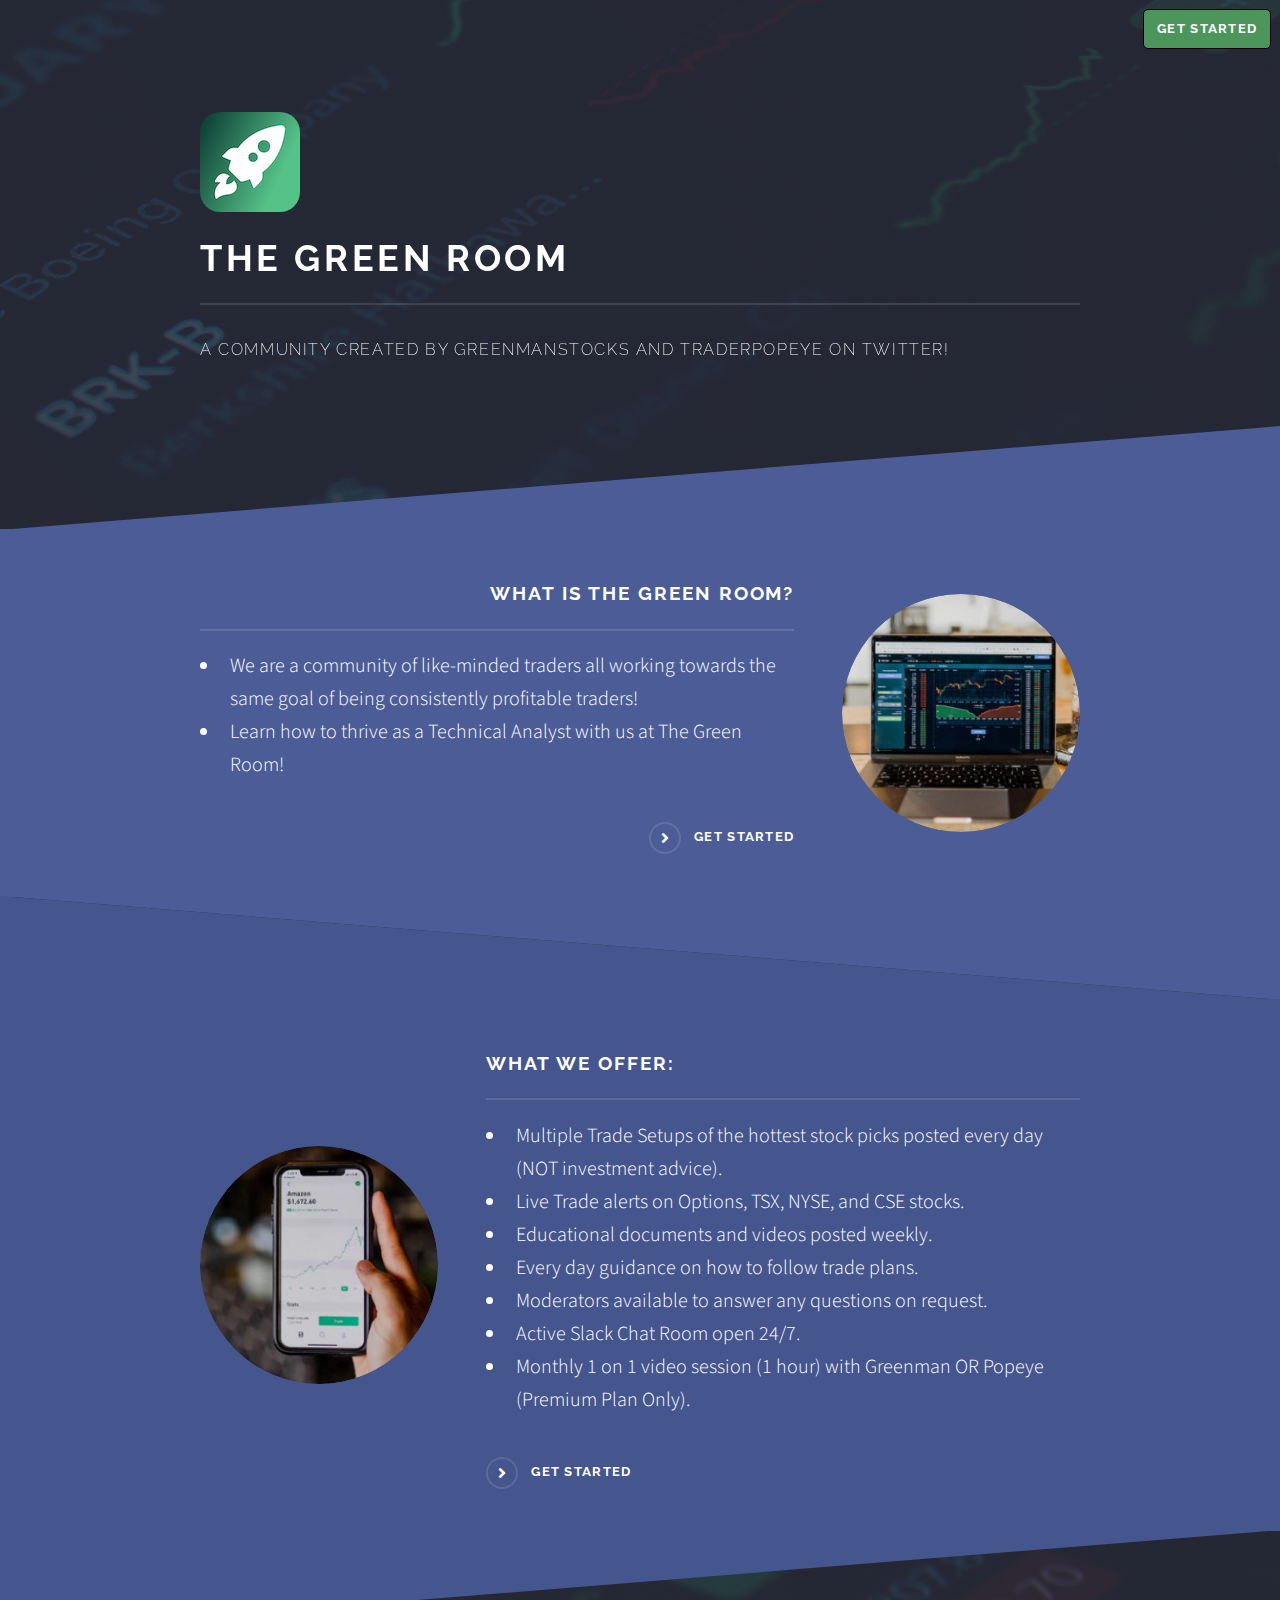
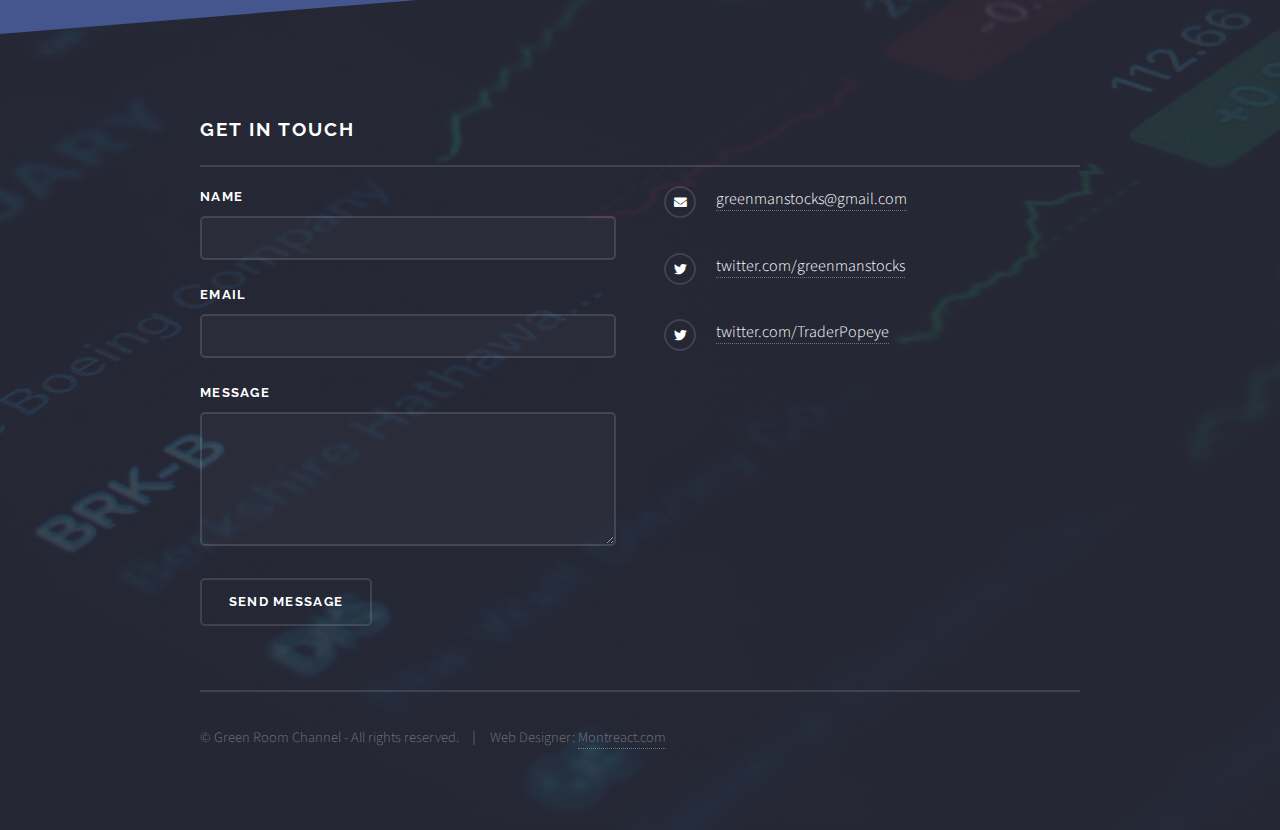
==== commit fee14a31: "Spelling mistake" ====
--- a/index.html
+++ b/index.html
@@ -83,7 +83,7 @@
 												Every day guidance on how to follow trade plans.
 											</li>
 											<li>
-												Moderators available to answer any questions at request. 
+												Moderators available to answer any questions on request. 
 											</li>
 											<li>
 												Active Slack Chat Room open 24/7.
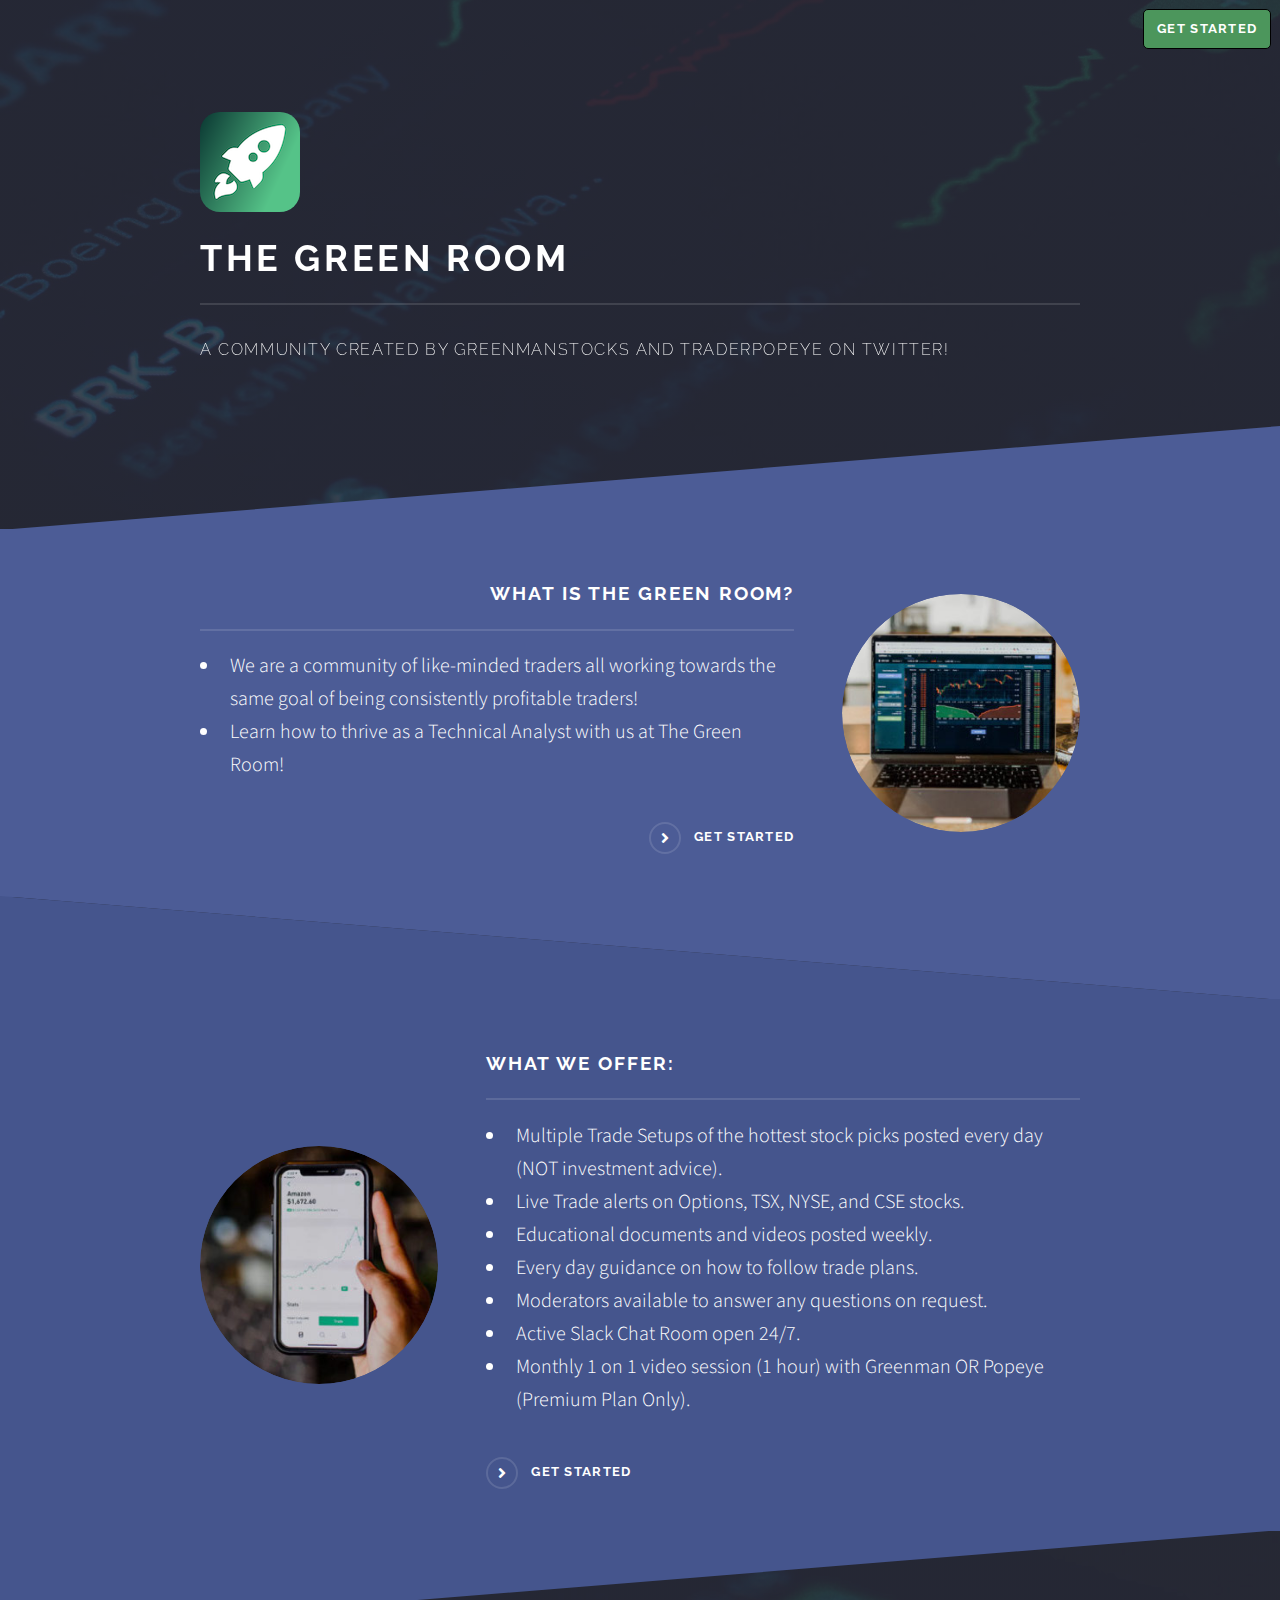
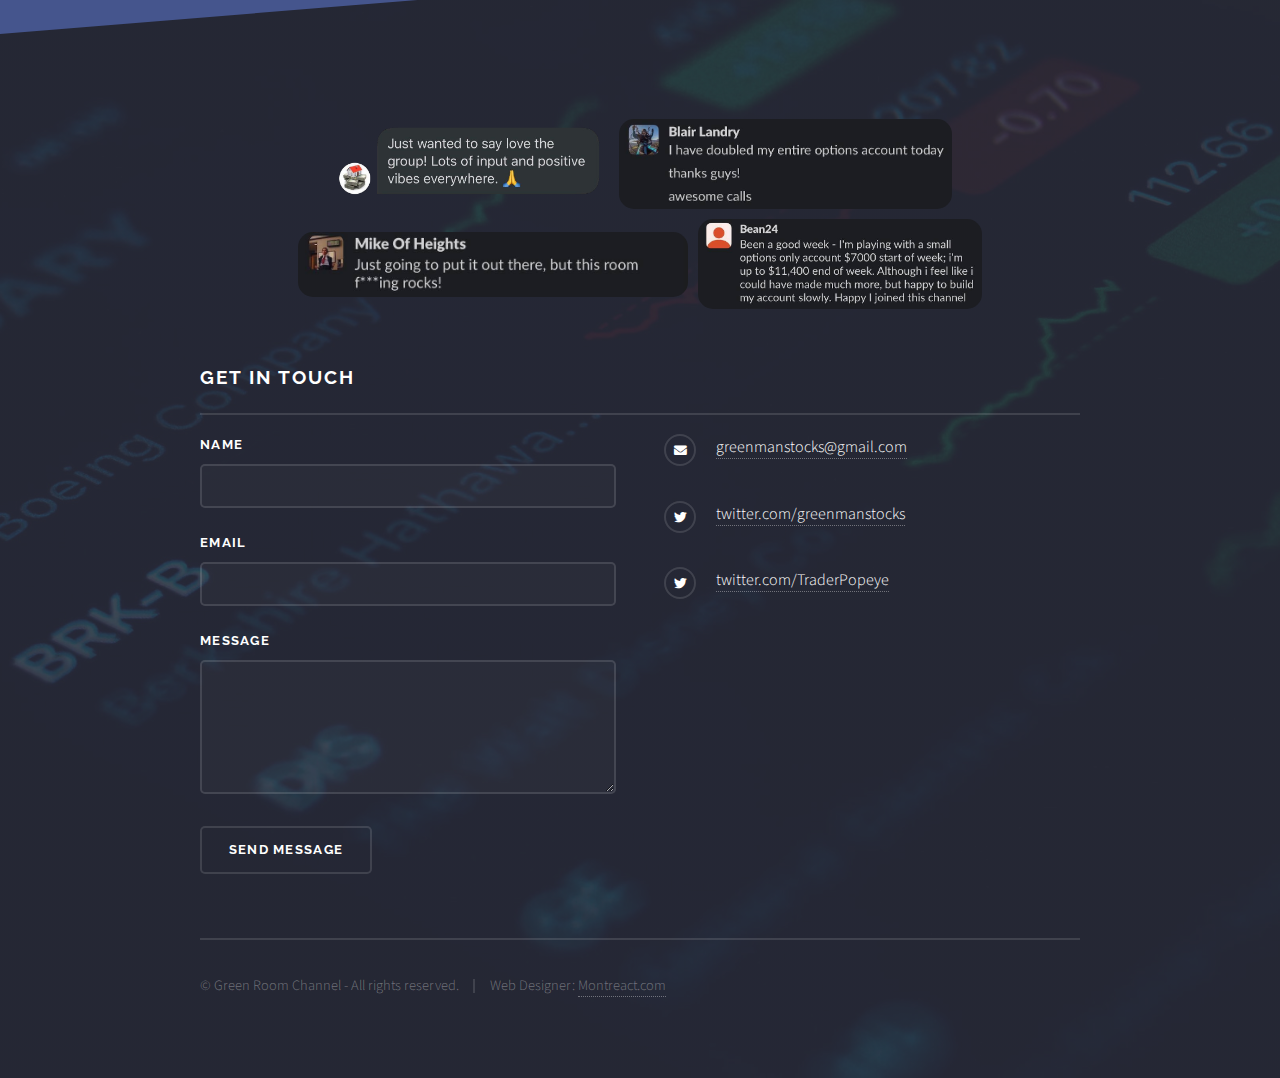
==== commit 46928b59: "added testimonials" ====
--- a/index.html
+++ b/index.html
@@ -102,6 +102,12 @@
 				<!-- Footer -->
 					<section id="footer">
 						<div class="inner">
+							<div style="display: flex; justify-content: center; align-items: center; flex-wrap: wrap; padding-bottom: inherit;">
+								<img class="testimonials" src="images/01.jpg" alt="" />
+								<img class="testimonials"  src="images/02.jpg" alt="" />
+								<img class="testimonials"  src="images/03.jpg" alt="" />
+								<img class="testimonials" src="images/04.jpg" alt="" />
+							</div>
 							<h2 class="major">Get in touch</h2>
 							<form method="post" action="https://formspree.io/greenmanstocks@gmail.ca">
 								<div class="fields">
--- a/assets/css/main.css
+++ b/assets/css/main.css
@@ -4206,4 +4206,20 @@
   .rollIn {
 	-webkit-animation-name: rollIn;
 	animation-name: rollIn;
-  }+  }
+
+.testimonials {
+	border-radius: 20px; 
+	max-height: 100px; 
+	width: auto; 
+	padding: 5px; 
+	max-width: 400px;
+}
+
+@media screen and (max-width: 480px) {
+
+	.testimonials {
+		max-width: 300px ;
+	}
+
+}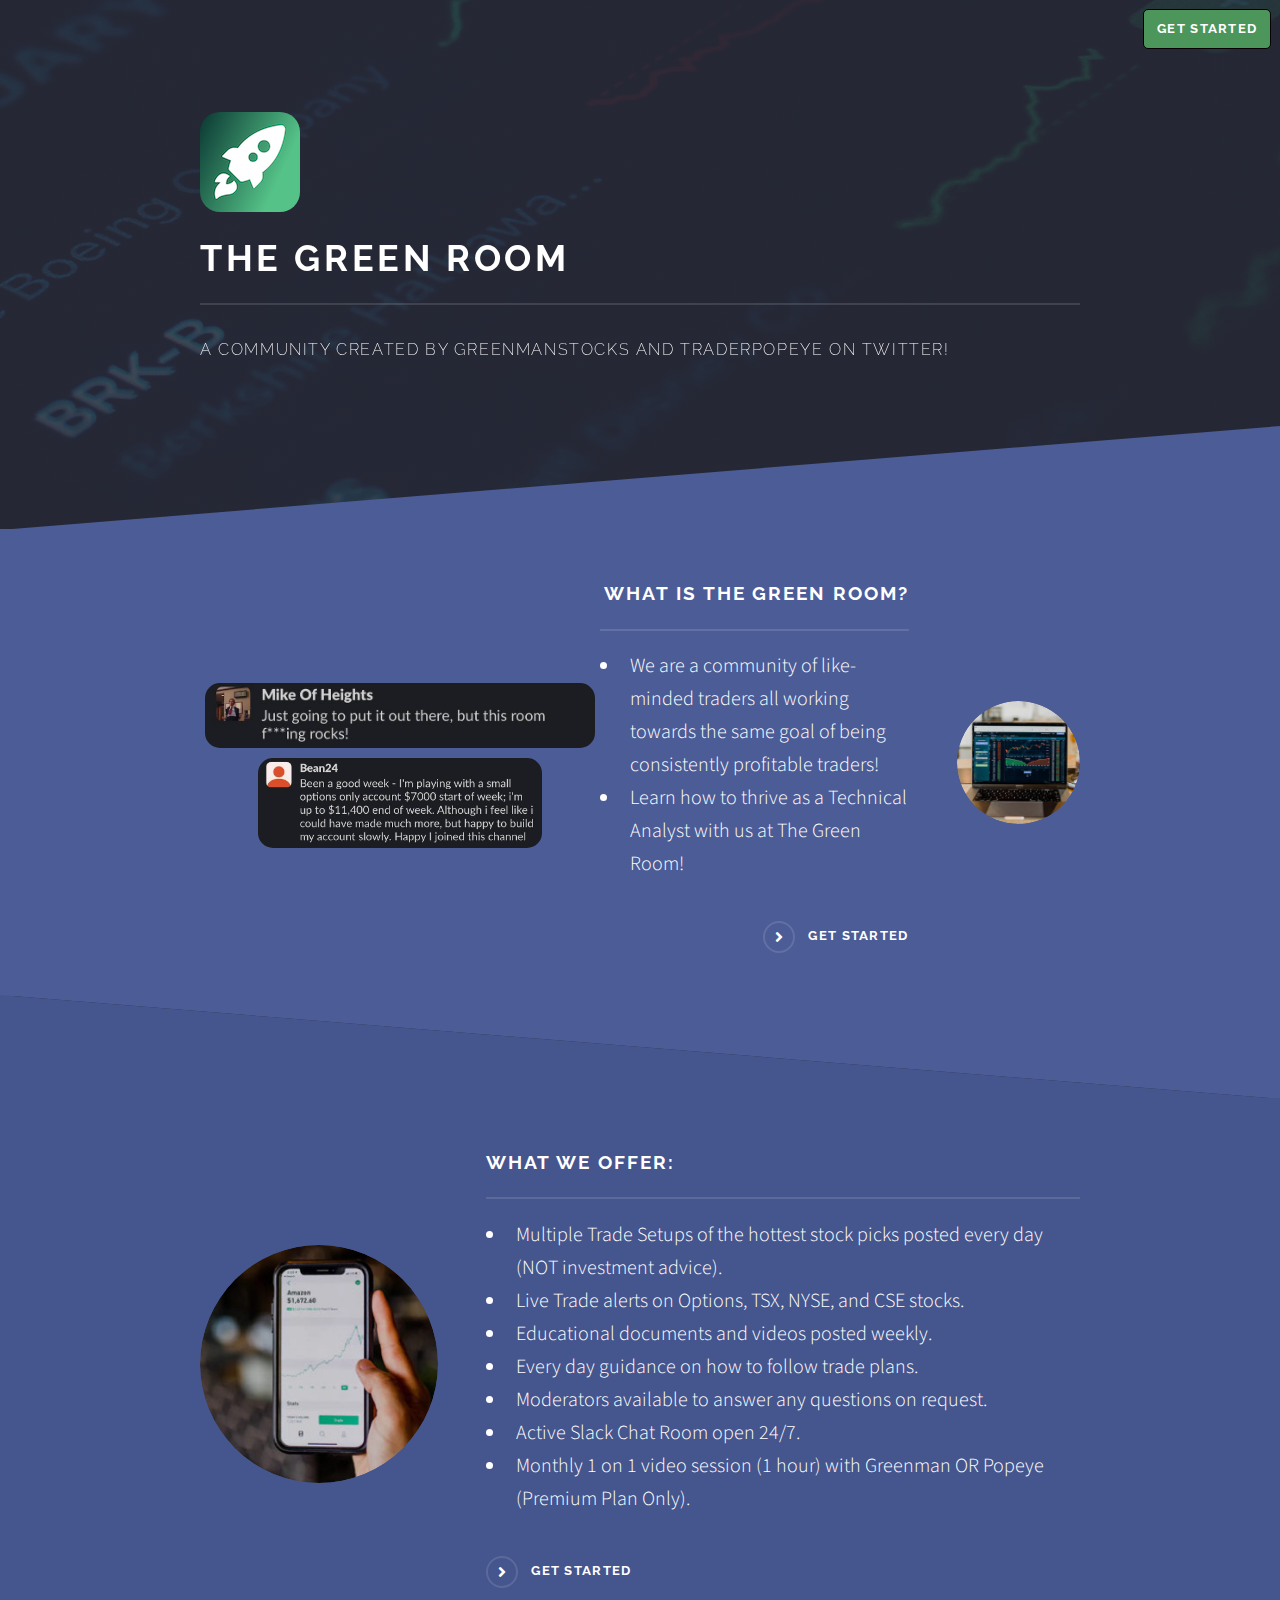
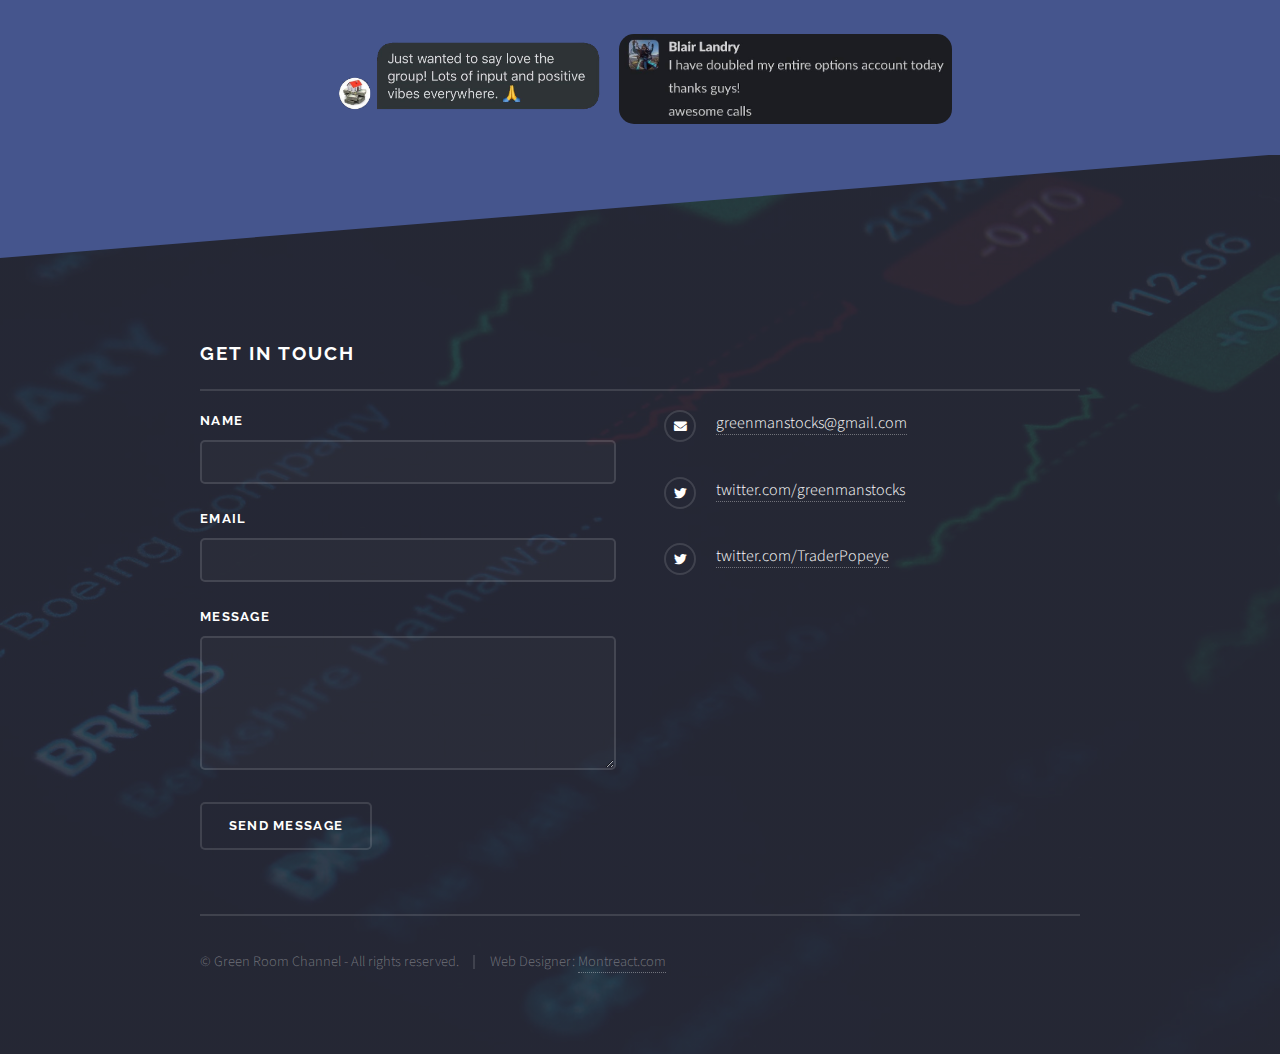
==== commit 573e826c: "Moved testimonials under get started button" ====
--- a/index.html
+++ b/index.html
@@ -60,6 +60,10 @@
 
 										<a href="./purchase.html" class="special">Get Started</a>
 									</div>
+									<div style="display: flex; justify-content: center; align-items: center; flex-wrap: wrap; padding-bottom: 25px;">
+										<img class="testimonials" src="images/03.jpg" alt="" />
+										<img class="testimonials"  src="images/04.jpg" alt="" />
+									</div>
 								</div>
 							</section>
 
@@ -95,6 +99,10 @@
 										<a href="./purchase.html" class="special">Get Started</a>
 									</div>
 								</div>
+								<div style="display: flex; justify-content: center; align-items: center; flex-wrap: wrap; padding-bottom: 25px;">
+									<img class="testimonials" src="images/01.jpg" alt="" />
+									<img class="testimonials"  src="images/02.jpg" alt="" />
+								</div>
 							</section>
 
 					</section>
@@ -102,12 +110,6 @@
 				<!-- Footer -->
 					<section id="footer">
 						<div class="inner">
-							<div style="display: flex; justify-content: center; align-items: center; flex-wrap: wrap; padding-bottom: inherit;">
-								<img class="testimonials" src="images/01.jpg" alt="" />
-								<img class="testimonials"  src="images/02.jpg" alt="" />
-								<img class="testimonials"  src="images/03.jpg" alt="" />
-								<img class="testimonials" src="images/04.jpg" alt="" />
-							</div>
 							<h2 class="major">Get in touch</h2>
 							<form method="post" action="https://formspree.io/greenmanstocks@gmail.ca">
 								<div class="fields">
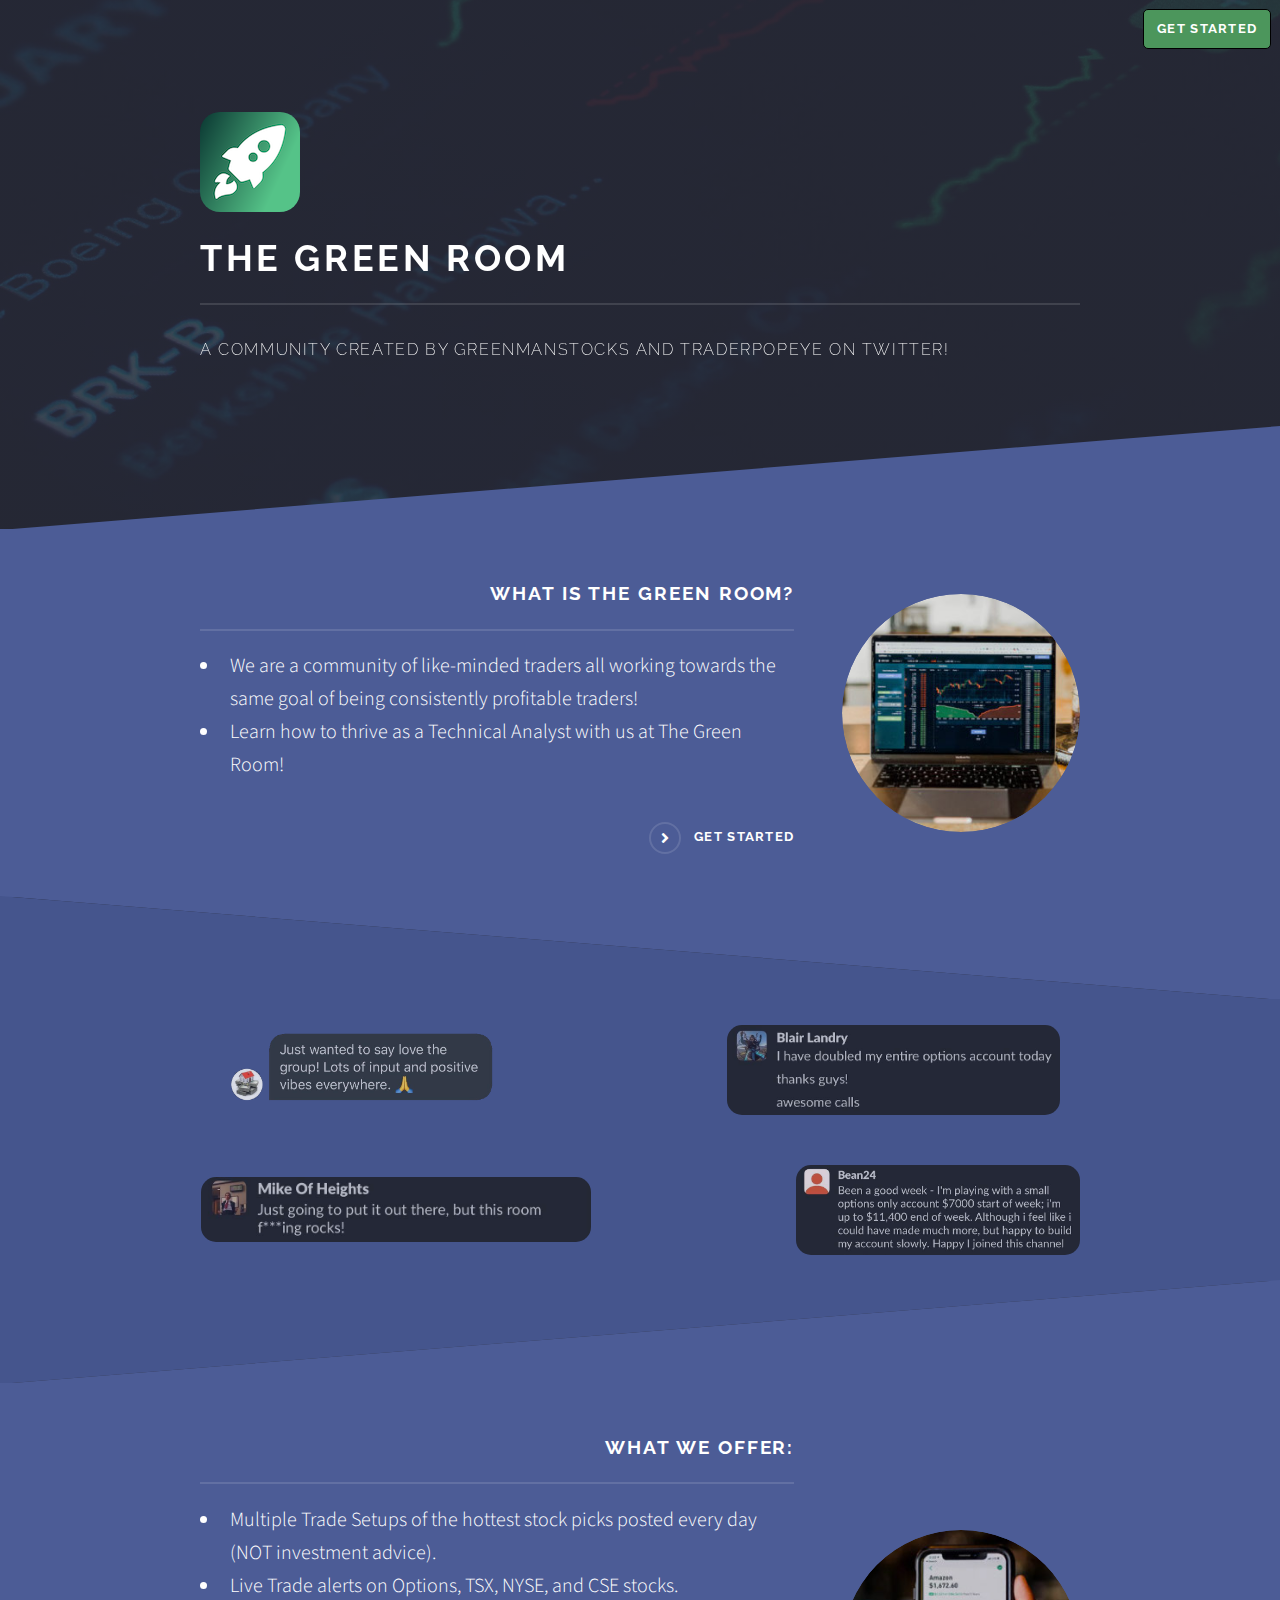
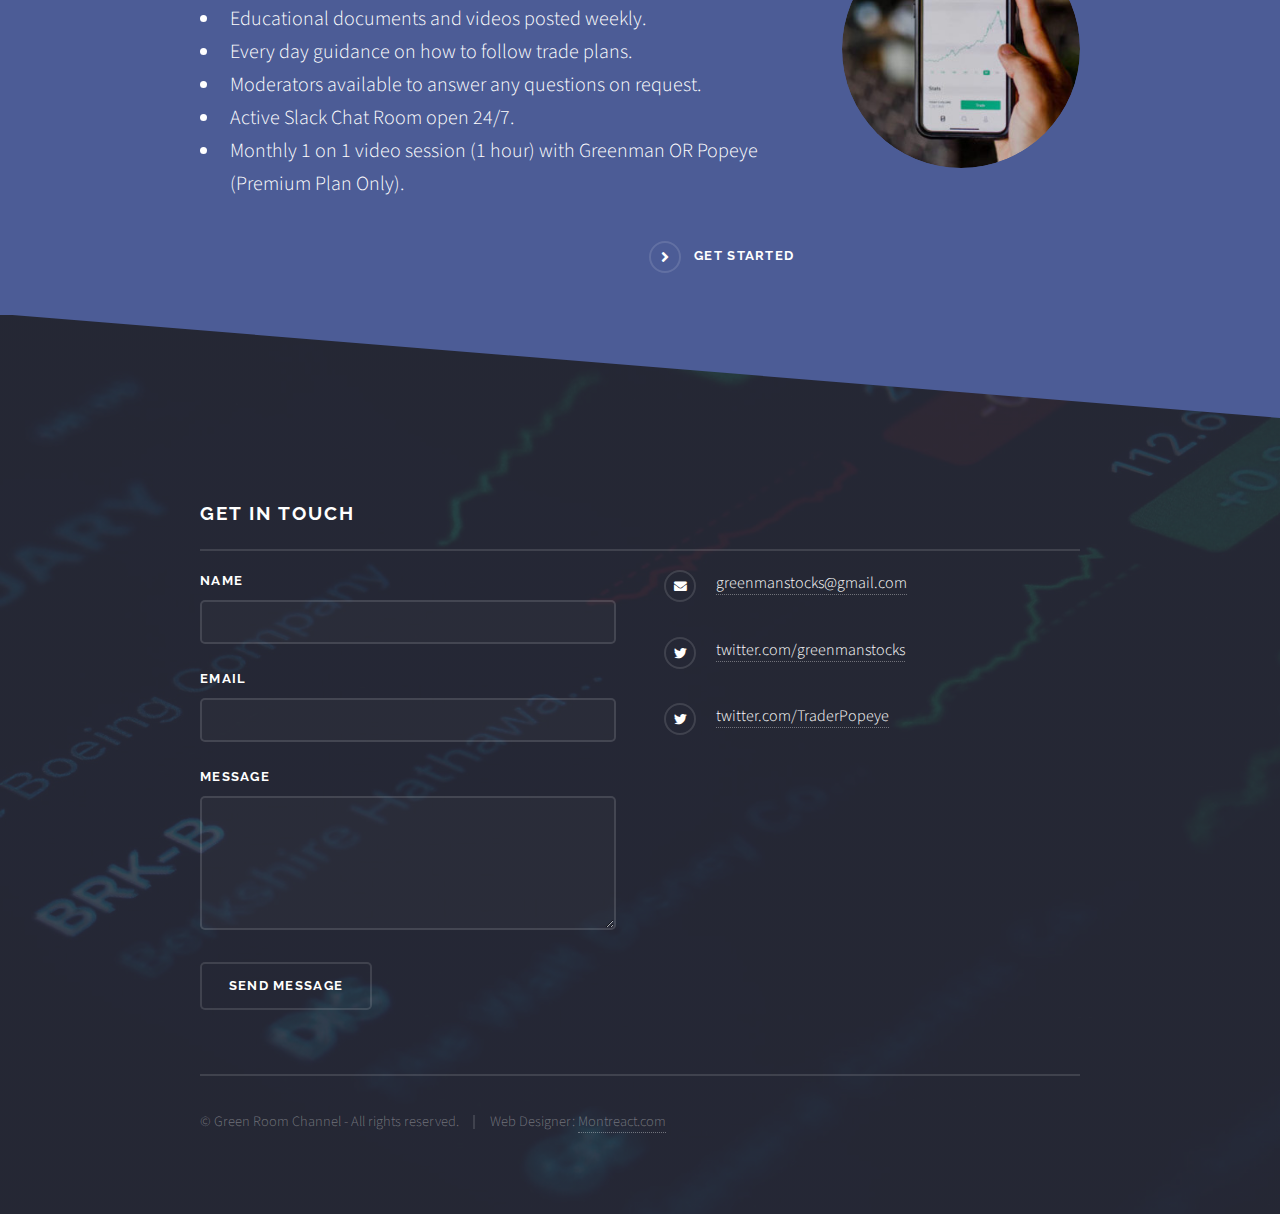
==== commit f2daf5ef: "Added new section for testimonials" ====
--- a/index.html
+++ b/index.html
@@ -60,15 +60,23 @@
 
 										<a href="./purchase.html" class="special">Get Started</a>
 									</div>
-									<div style="display: flex; justify-content: center; align-items: center; flex-wrap: wrap; padding-bottom: 25px;">
-										<img class="testimonials" src="images/03.jpg" alt="" />
-										<img class="testimonials"  src="images/04.jpg" alt="" />
-									</div>
 								</div>
 							</section>
 
 						<!-- Two -->
 							<section id="two" class="wrapper alt spotlight style2">
+								<div class="testimonialsContainer">
+									<img class="testimonials" src="images/01.jpg" alt="" />
+									<img class="testimonials"  src="images/02.jpg" alt="" />
+								</div>
+								<div class="testimonialsContainer">
+									<img class="testimonials" src="images/03.jpg" alt="" />
+									<img class="testimonials"  src="images/04.jpg" alt="" />
+								</div>
+							</section>
+
+							<!-- One -->
+							<section id="three" class="wrapper spotlight style1">
 								<div class="inner">
 									<a href="#" class="image"><img src="images/pic02.jpg" alt="" /></a>
 									<div class="content">
@@ -98,10 +106,6 @@
 										</ul>
 										<a href="./purchase.html" class="special">Get Started</a>
 									</div>
-								</div>
-								<div style="display: flex; justify-content: center; align-items: center; flex-wrap: wrap; padding-bottom: 25px;">
-									<img class="testimonials" src="images/01.jpg" alt="" />
-									<img class="testimonials"  src="images/02.jpg" alt="" />
 								</div>
 							</section>
 
--- a/assets/css/main.css
+++ b/assets/css/main.css
@@ -4208,12 +4208,22 @@
 	animation-name: rollIn;
   }
 
+.testimonialsContainer {
+	display: flex; 
+	justify-content: space-evenly; 
+	align-items: center; 
+	flex-wrap: wrap; 
+	padding-bottom: 20px;
+	padding-top: 20px;
+}
+
 .testimonials {
 	border-radius: 20px; 
 	max-height: 100px; 
 	width: auto; 
 	padding: 5px; 
 	max-width: 400px;
+	opacity: 0.8;
 }
 
 @media screen and (max-width: 480px) {
